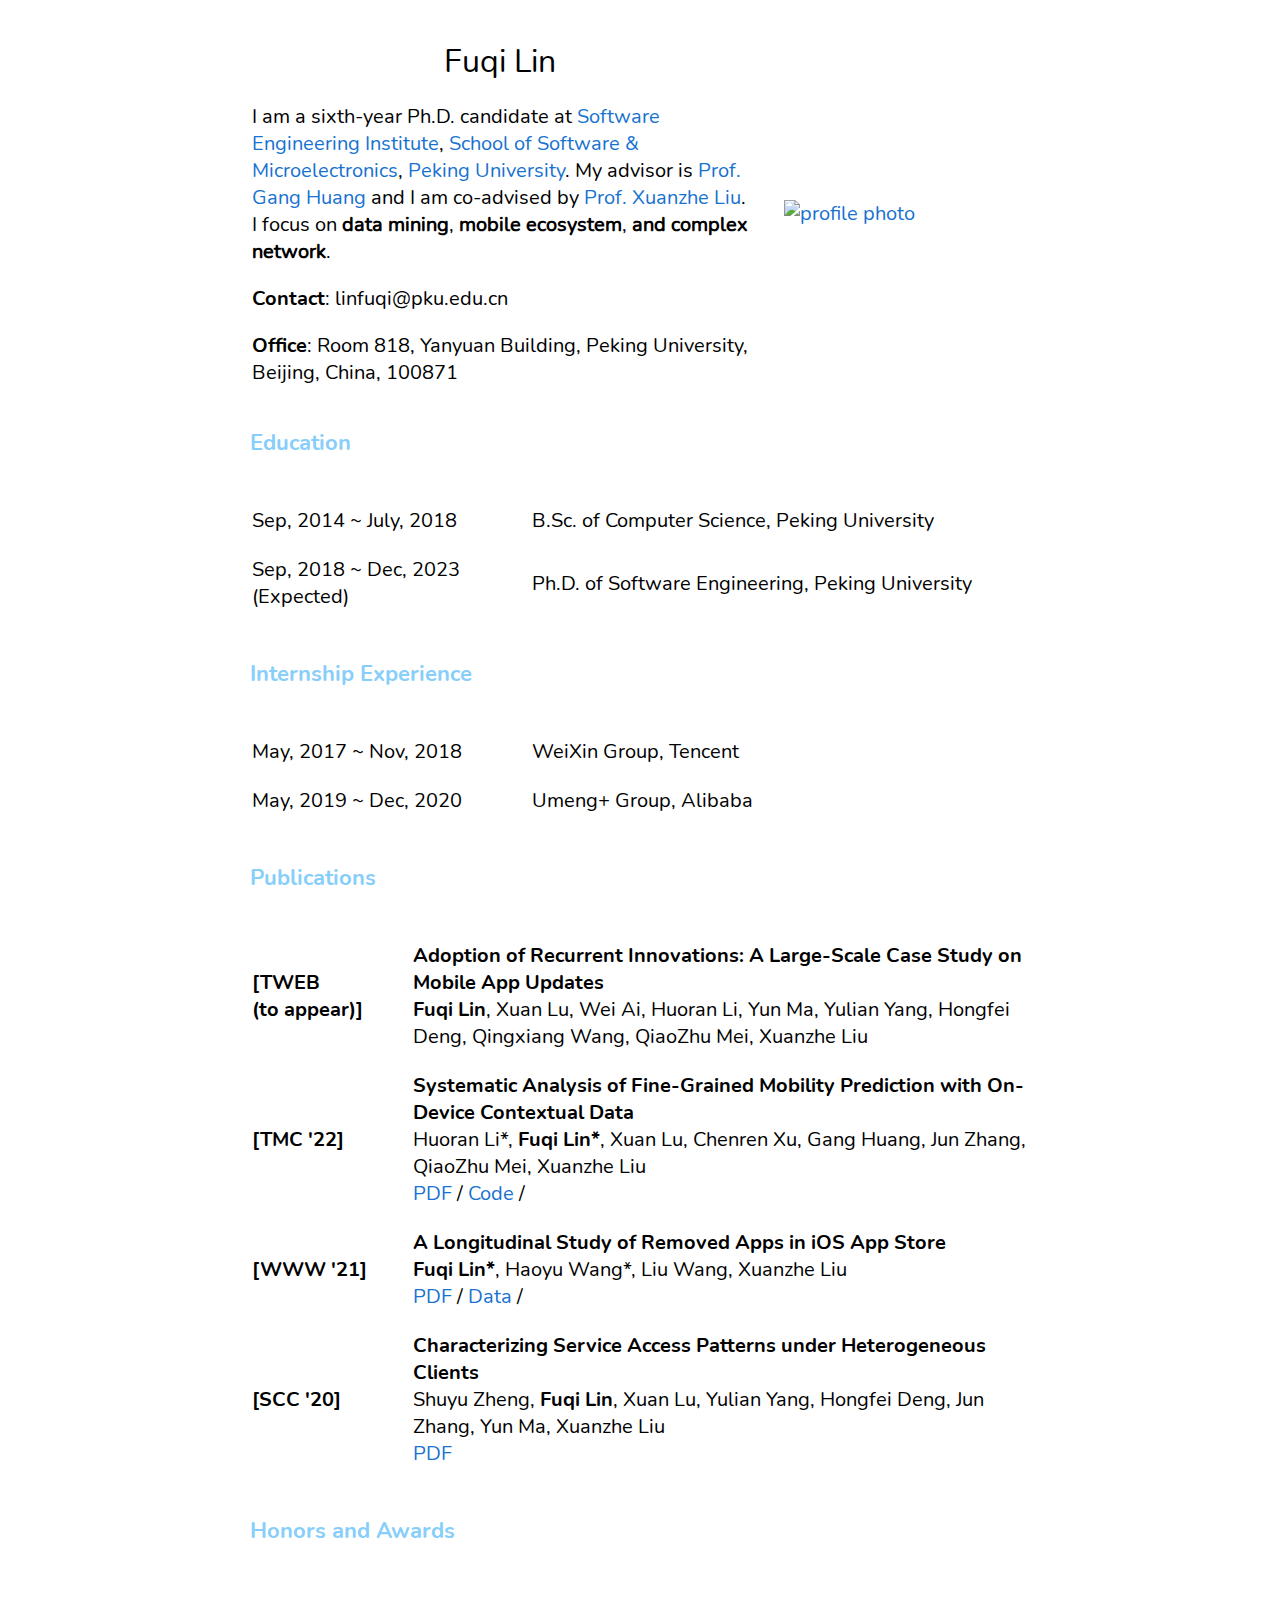
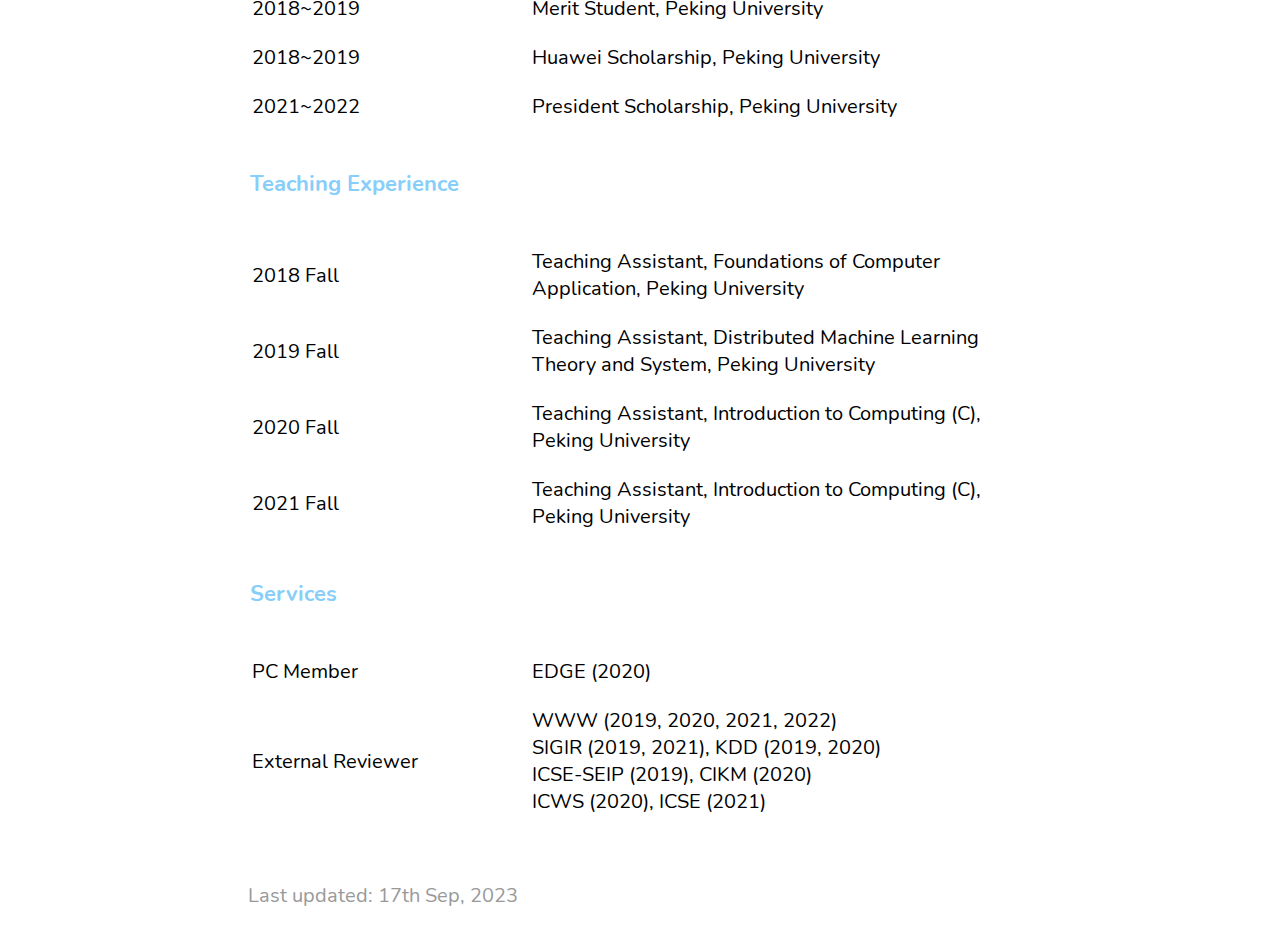
==== index.html @ 3bf839fb "change date of Ph.D." ====
<!DOCTYPE HTML>
<html lang="en">
<head>
  <!-- Google tag (gtag.js) -->
  <script async src="https://www.googletagmanager.com/gtag/js?id=G-YBZTP3KE9C"></script>
  <script>
    window.dataLayer = window.dataLayer || [];
    function gtag(){dataLayer.push(arguments);}
    gtag('js', new Date());

    gtag('config', 'G-YBZTP3KE9C');
  </script>
  <meta http-equiv="Content-Type" content="text/html; charset=UTF-8">

  <link rel="icon" type="image/png" href="images/pku_icon.png">
  <title>Fuqi Lin's Homepage</title>
  
  <meta name="author" content="Jon Barron">
  <meta name="viewport" content="width=device-width, initial-scale=1">
  
  <link rel="stylesheet" type="text/css" href="stylesheet.css">
</head>

<body>
  <table style="width:100%;max-width:800px;border:0px;border-spacing:0px;border-collapse:separate;margin-right:auto;margin-left:auto;"><tbody>
    <tr style="padding:0px">
      <td style="padding:0px">
        <table style="width:100%;border:0px;border-spacing:0px;border-collapse:separate;margin-right:auto;margin-left:auto;"><tbody>
          <tr style="padding:0px">
            <td style="padding:1.5%;width:65%;vertical-align:middle">
              <p style="text-align:center">
                <name>Fuqi Lin</name>
              </p>
              <p>I am a sixth-year Ph.D. candidate at <a href="http://www.sei.pku.edu.cn">Software Engineering Institute</a>, <a href="http://www.ss.pku.edu.cn/en/">School of Software & Microelectronics</a>, <a href="https://www.pku.edu.cn">Peking University</a>. My advisor is <a href="https://cs.pku.edu.cn/info/1215/1983.htm">Prof. Gang Huang</a> and I am co-advised by <a href="http://liuxuanzhe.com/">Prof. Xuanzhe Liu</a>. I focus on <b>data mining</b>, <b>mobile ecosystem</b>, <b>and complex network</b>.<br />
              </p>
              <p> <strong>Contact</strong>: linfuqi@pku.edu.cn</p>
              <p> <strong>Office</strong>: Room 818, Yanyuan Building, Peking University, Beijing, China, 100871

            </td>
            <td style="padding:3%;width:35%;max-width:40%">
              <a href="images/fuqi_arg.png"><img style="width:100%;max-width:100%" alt="profile photo" src="images/fuqi_arg_circle.png" class="hoverZoomLink"></a>
              <!-- <p style="text-align:center"> -->
                <!-- <a href="https://github.com/LuckyFQ"><img style="padding:5%;width:15%;max-width:15%" alt="profile photo" src="images/logo_github.png"></a> -->
              <!-- </p> -->
            </td>
          </tr>
        </tbody></table>

        <table width="100%" align="center" border="0" cellspacing="0" cellpadding="10"><tbody>
          <tr>
            <td>
              <heading>Education</heading>
            </td>
          </tr>
        </tbody></table>
        <br>
        <table width="100%" align="center" border="0" cellpadding="10"><tbody>
          <tr>
            <td style="width: 35%;vertical-align:middle">Sep, 2014 ~ July, 2018</td>
            <td width="65%" valign="center">B.Sc. of Computer Science, Peking University</td>
          </tr>
          <tr>
            <td style="width: 35%;vertical-align:middle">Sep, 2018 ~ Dec, 2023 (Expected)</td>
            <td width="65%" valign="center">Ph.D. of Software Engineering, Peking University</td>
          </tr>
        </tbody></table>

        <br>

        <table width="100%" align="center" border="0" cellspacing="0" cellpadding="10"><tbody>
          <tr>
            <td>
              <heading>Internship Experience</heading>
            </td>
          </tr>
        </tbody></table>
        <br>
        <table width="100%" align="center" border="0" cellpadding="10"><tbody>
          <tr>
            <td style="width: 35%;vertical-align:middle">May, 2017 ~ Nov, 2018</td>
            <td width="65%" valign="center">WeiXin Group, Tencent</td>
          </tr>
          <tr>
            <td style="width: 35%;vertical-align:middle">May, 2019 ~ Dec, 2020</td>
            <td width="65%" valign="center">Umeng+ Group, Alibaba</td>
          </tr>
        </tbody></table>

        <br>

        <table width="100%" align="center" border="0" cellspacing="0" cellpadding="10"><tbody>
          <tr>
            <td>
              <heading>Publications</heading>
            </td>
          </tr>
        </tbody></table>
        <br>
        <table width="100%" align="center" border="0" cellpadding="10"><tbody>
          <tr>
            <td valign="center">
                <papertitle>[TWEB <br>(to appear)]</papertitle>
            </td>
            <td valign="center">
                <papertitle>Adoption of Recurrent Innovations: A Large-Scale Case Study on Mobile App Updates</papertitle> <br>
                <span><strong>Fuqi Lin</strong>, Xuan Lu, Wei Ai, Huoran Li, Yun Ma, Yulian Yang, Hongfei Deng, Qingxiang Wang, QiaoZhu Mei, Xuanzhe Liu</span><br>
                <!-- <a href="pdfs/TMC 20.pdf">PDF</a> / -->
                <!-- <a href="https://github.com/lihuoran/MobilityPredictionPaper">Code</a> / -->
                <!-- <span class="tldr">TL;DR:  Contrastive learning can help detect drifting samples from previously unseen classes and distance-based explanation can find out why such drifting samples are different from existing classes. </span> -->
            </td>
          </tr>
          <tr>
            <td valign="center">
                <papertitle>[TMC '22]</papertitle>
            </td>
            <td valign="center">
                <papertitle>Systematic Analysis of Fine-Grained Mobility Prediction with On-Device Contextual Data</papertitle> <br>
                <span>Huoran Li*, <strong>Fuqi Lin*</strong>, Xuan Lu, Chenren Xu, Gang Huang, Jun Zhang, QiaoZhu Mei, Xuanzhe Liu</span><br>
                <a href="pdfs/TMC 20.pdf">PDF</a> /
                <a href="https://github.com/lihuoran/MobilityPredictionPaper">Code</a> /
                <!-- <span class="tldr">TL;DR:  Contrastive learning can help detect drifting samples from previously unseen classes and distance-based explanation can find out why such drifting samples are different from existing classes. </span> -->
            </td>
          </tr>
          <tr>
            <td style="width: 20%;vertical-align:center">
                <papertitle>[WWW '21]</papertitle>
            </td>
            <td valign="center">
                <papertitle>A Longitudinal Study of Removed Apps in iOS App Store</papertitle> <br>
                <span><strong>Fuqi Lin*</strong>, Haoyu Wang*, Liu Wang, Xuanzhe Liu</span><br>
                <a href="pdfs/A Longitudinal Study of Removed Apps in iOS App Store.pdf">PDF</a> /
                <a href="https://github.com/LuckyFQ/iOS-Removed-Apps-Dataset">Data</a> /
                <!-- <span class="tldr">TL;DR:  Contrastive learning can help detect drifting samples from previously unseen classes and distance-based explanation can find out why such drifting samples are different from existing classes. </span> -->
            </td>
          </tr>
          <tr>
            <td valign="center">
                <papertitle>[SCC '20]</papertitle>
            </td>
            <td valign="center">
                <papertitle>Characterizing Service Access Patterns under Heterogeneous Clients</papertitle> <br>
                <span>Shuyu Zheng, <strong>Fuqi Lin</strong>, Xuan Lu, Yulian Yang, Hongfei Deng, Jun Zhang, Yun Ma, Xuanzhe Liu</span><br>
                <a href="pdfs/SCC 20.pdf">PDF</a>
                <!-- <a href="https://github.com/whyisyoung/CADE">Data</a> / -->
                <!-- <span class="tldr">TL;DR:  Contrastive learning can help detect drifting samples from previously unseen classes and distance-based explanation can find out why such drifting samples are different from existing classes. </span> -->
            </td>
          </tr>
        </tbody></table>

        <br>

        <table width="100%" align="center" border="0" cellspacing="0" cellpadding="10"><tbody>
          <tr>
            <td>
              <heading>Honors and Awards</heading>
            </td>
          </tr>
        </tbody></table>
        <br>
        <table width="100%" align="center" border="0" cellpadding="10"><tbody>
          <tr>
            <td style="width: 35%;vertical-align:middle">2018~2019</td>
            <td width="65%" valign="center">Merit Student, Peking University</td>
          </tr>
          <tr>
            <td style="width: 35%;vertical-align:middle">2018~2019</td>
            <td width="65%" valign="center">Huawei Scholarship, Peking University</td>
          </tr>
          <tr>
            <td style="width: 35%;vertical-align:middle">2021~2022</td>
            <td width="65%" valign="center">President Scholarship, Peking University</td>
          </tr>
        </tbody></table>

        <br>

        <table width="100%" align="center" border="0" cellspacing="0" cellpadding="10"><tbody>
          <tr>
            <td>
              <heading>Teaching Experience</heading>
            </td>
          </tr>
        </tbody></table>
        <br>
        <table width="100%" align="center" border="0" cellpadding="10"><tbody>
          <tr>
            <td style="width: 35%;vertical-align:middle">2018 Fall</td>
            <td width="65%" valign="center">Teaching Assistant, Foundations of Computer Application, Peking University</td>
          </tr>
          <tr>
            <td style="width: 35%;vertical-align:middle">2019 Fall</td>
            <td width="65%" valign="center">Teaching Assistant, Distributed Machine Learning Theory and System, Peking University</td>
          </tr>
          <tr>
            <td style="width: 35%;vertical-align:middle">2020 Fall</td>
            <td width="65%" valign="center">Teaching Assistant, Introduction to Computing (C), Peking University</td>
          </tr>
          <tr>
            <td style="width: 35%;vertical-align:middle">2021 Fall</td>
            <td width="65%" valign="center">Teaching Assistant, Introduction to Computing (C), Peking University</td>
          </tr>
        </tbody></table>

        <br>

        <table width="100%" align="center" border="0" cellspacing="0" cellpadding="10"><tbody>
          <tr>
            <td>
              <heading>Services</heading>
            </td>
          </tr>
        </tbody></table>
        <br>
        <table width="100%" align="center" border="0" cellpadding="10"><tbody>
          <tr>
            <td style="width: 35%;vertical-align:middle">PC Member</td>
            <td width="65%" valign="center">EDGE (2020)</td>
          </tr>
          <tr>
            <td style="width: 35%;vertical-align:middle">External Reviewer</td>
            <td width="65%" valign="center"> WWW (2019, 2020, 2021, 2022) <br> SIGIR (2019, 2021), KDD (2019, 2020) <br> ICSE-SEIP (2019), CIKM (2020) <br> ICWS (2020), ICSE (2021) </td>
          </tr>
        </tbody></table>

        <br>

        <table width="100%" align="center" border="0" cellpadding="6">
          <tr>
            <td width="100%" valign="center">
              <p class="footer">
                Last updated: 17th Sep, 2023
               </p>
            </td>
          </tr>
        </table>
        
      </td>
    </tr>
  </table>
</body>
</html>
---- stylesheet.css ----
/* latin-ext */
@font-face {
  font-family: 'Nunito-Italic';
  font-style: italic;
  src: url("./fonts/Nunito-Italic.ttf") format('truetype'),
        url("./fonts/Nunito-Italic.woff2") format('woff2');
}
/* latin */
@font-face {
  font-family: 'Nunito-Italic';
  font-style: italic;
  src: url("./fonts/Nunito-Italic.ttf") format('truetype'),
        url("./fonts/Nunito-Italic.woff2") format('woff2');
}
/* latin-ext */
@font-face {
  font-family: 'Nunito-BoldItalic';
  font-style: italic;
  src: url("./fonts/Nunito-BoldItalic.ttf") format('truetype'),
        url("./fonts/Nunito-BoldItalic.woff2") format('woff2');
}
/* latin */
@font-face {
  font-family: 'Nunito-BoldItalic';
  font-style: italic;
  src: url("./fonts/Nunito-BoldItalic.ttf") format('truetype'),
        url("./fonts/Nunito-BoldItalic.woff2") format('woff2');
}
/* latin-ext */
@font-face {
  font-family: 'Nunito-SemiBoldItalic';
  font-style: italic;
  src: url("./fonts/Nunito-SemiBoldItalic.ttf") format('truetype'),
        url("./fonts/Nunito-SemiBoldItalic.woff2") format('woff2');
}
/* latin */
@font-face {
  font-family: 'Nunito-SemiBoldItalic';
  font-style: italic;
  src: url("./fonts/Nunito-SemiBoldItalic.ttf") format('truetype'),
        url("./fonts/Nunito-SemiBoldItalic.woff2") format('woff2');
}
/* latin-ext */
@font-face {
  font-family: 'Nunito-Regular';
  font-style: normal;
  src: url("./fonts/Nunito-Regular.ttf") format('truetype'),
        url("./fonts/Nunito-Regular.woff2") format('woff2');
}
/* latin */
@font-face {
  font-family: 'Nunito-Regular';
  font-style: normal;
  src: url("./fonts/Nunito-Regular.ttf") format('truetype'),
        url("./fonts/Nunito-Regular.woff2") format('woff2');
}
/* latin-ext */
@font-face {
  font-family: 'Nunito-Bold';
  font-style: normal;
  src: url("./fonts/Nunito-Bold.ttf") format('truetype'),
        url("./fonts/Nunito-Bold.woff2") format('woff2');
}
/* latin */
@font-face {
  font-family: 'Nunito-Bold';
  font-style: normal;
  src: url("./fonts/Nunito-Bold.ttf") format('truetype'),
        url("./fonts/Nunito-Bold.woff2") format('woff2');
}
/* latin-ext */
@font-face {
  font-family: 'Nunito-SemiBold';
  font-style: normal;
  src: url("./fonts/Nunito-SemiBold.ttf") format('truetype'),
        url("./fonts/Nunito-SemiBold.woff2") format('woff2');
}
/* latin */
@font-face {
  font-family: 'Nunito-SemiBold';
  font-style: normal;
  src: url("./fonts/Nunito-SemiBold.ttf") format('truetype'),
        url("./fonts/Nunito-SemiBold.woff2") format('woff2');
}

heading {
  color: #87CEFA;
  text-decoration: none;
}

a {
  color: #1772d0;
  text-decoration: none;
}

a:focus,
a:hover {
  color: #ff8444;
  text-decoration: none;
}

af {
  color: #d9b8f1;
  text-decoration: none;
}

body,
td,
th,
tr,
p,
a {
  font-family: 'Nunito-Regular', sans-serif;
  font-size: 20px
}

title {
  font-family: 'Nunito-Bold', sans-serif;
  font-size: 20px
}

af {
  font-family: 'Nunito-Regular', sans-serif;
  font-size: 25px
}

strong {
  font-family: 'Nunito-Bold', sans-serif;
  font-size: 20px;
  font-weight: 700
}

heading {
  font-family: 'Nunito-Bold', sans-serif;
  font-size: 22px;
}

papertitle {
  font-family: 'Nunito-Bold', sans-serif;
  font-size: 20px;
  /*font-weight: 700*/
}

name {
  font-family: 'Nunito-Regular', sans-serif;
  font-size: 32px;
}

.footer {
      font-family: 'Nunito-Regular', sans-serif;
      font-size: 20px;
      opacity: 0.75;
      color: #777;
}

.one {
  width: 160px;
  height: 160px;
  position: relative;
}

.two {
  width: 160px;
  height: 160px;
  position: absolute;
  transition: opacity .2s ease-in-out;
  -moz-transition: opacity .2s ease-in-out;
  -webkit-transition: opacity .2s ease-in-out;
}

.fade {
  transition: opacity .2s ease-in-out;
  -moz-transition: opacity .2s ease-in-out;
  -webkit-transition: opacity .2s ease-in-out;
}

span.highlight {
  background-color: #ffffd0;
}
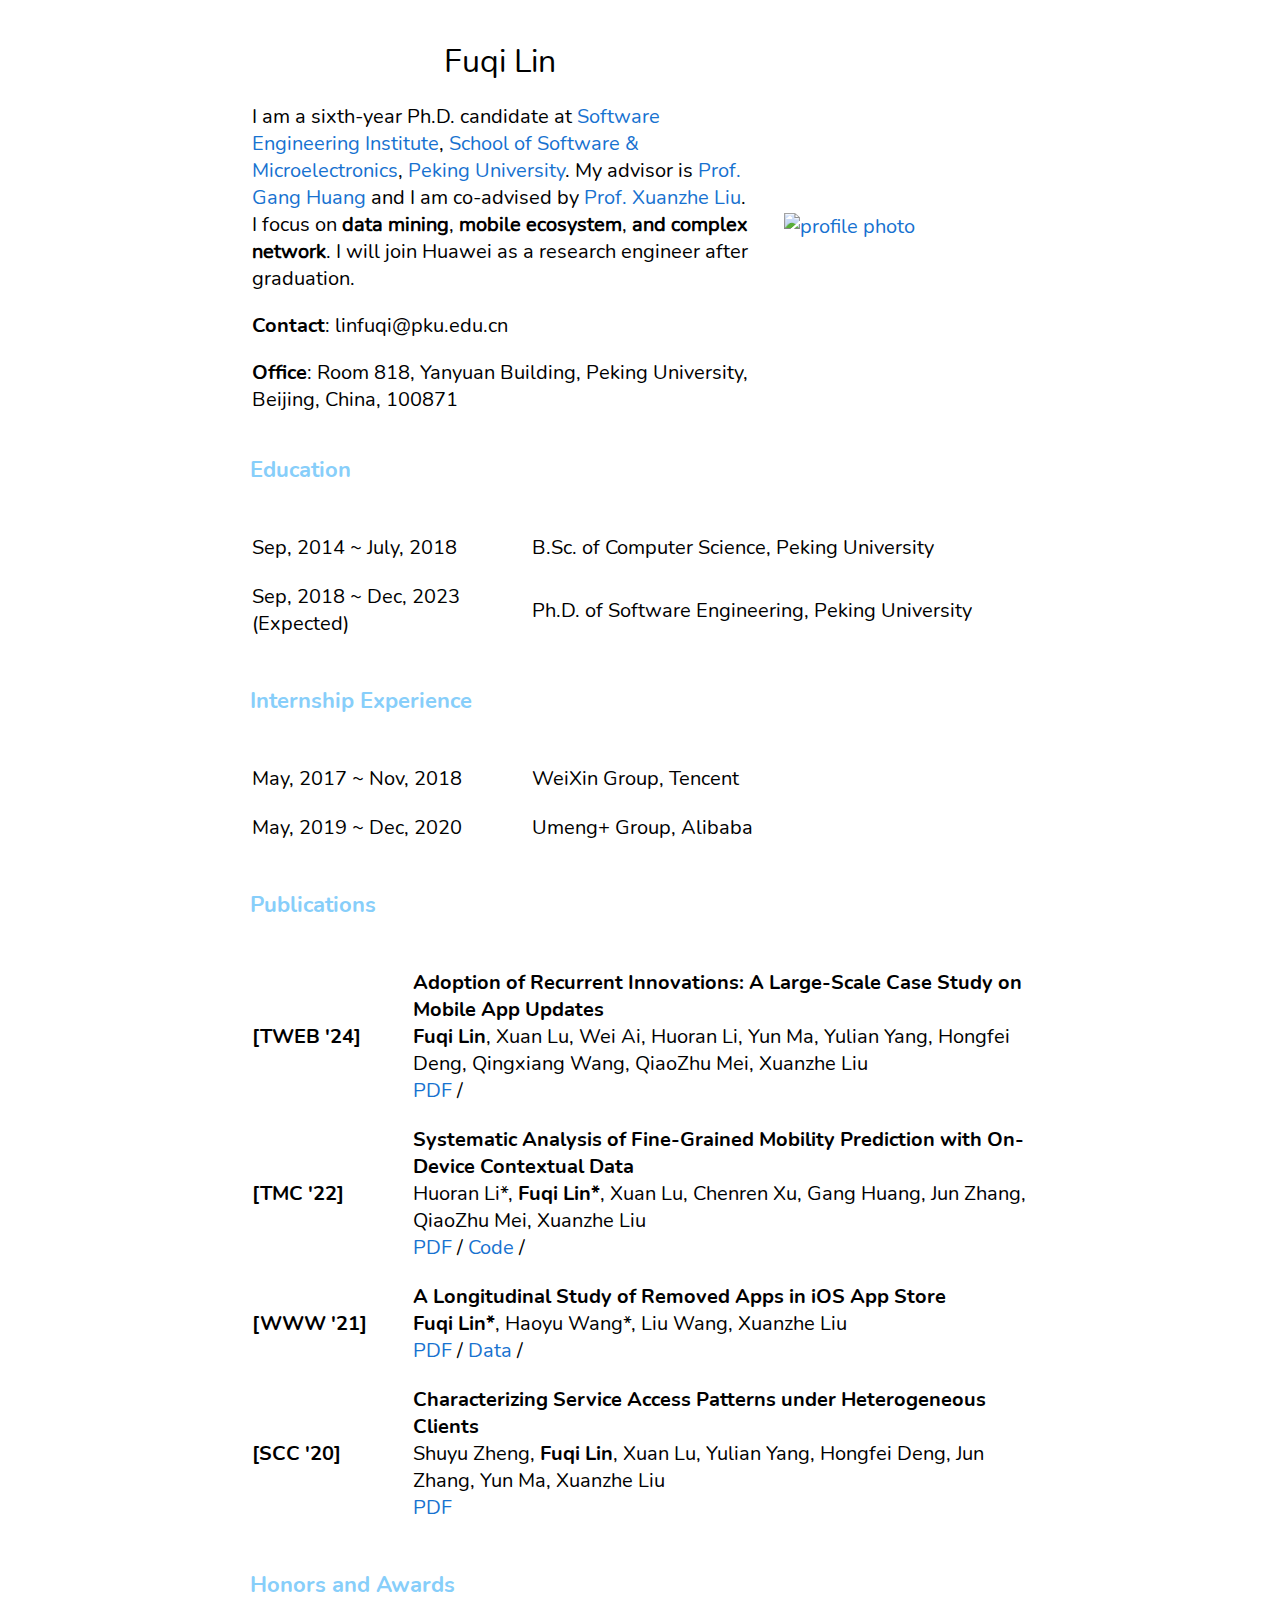
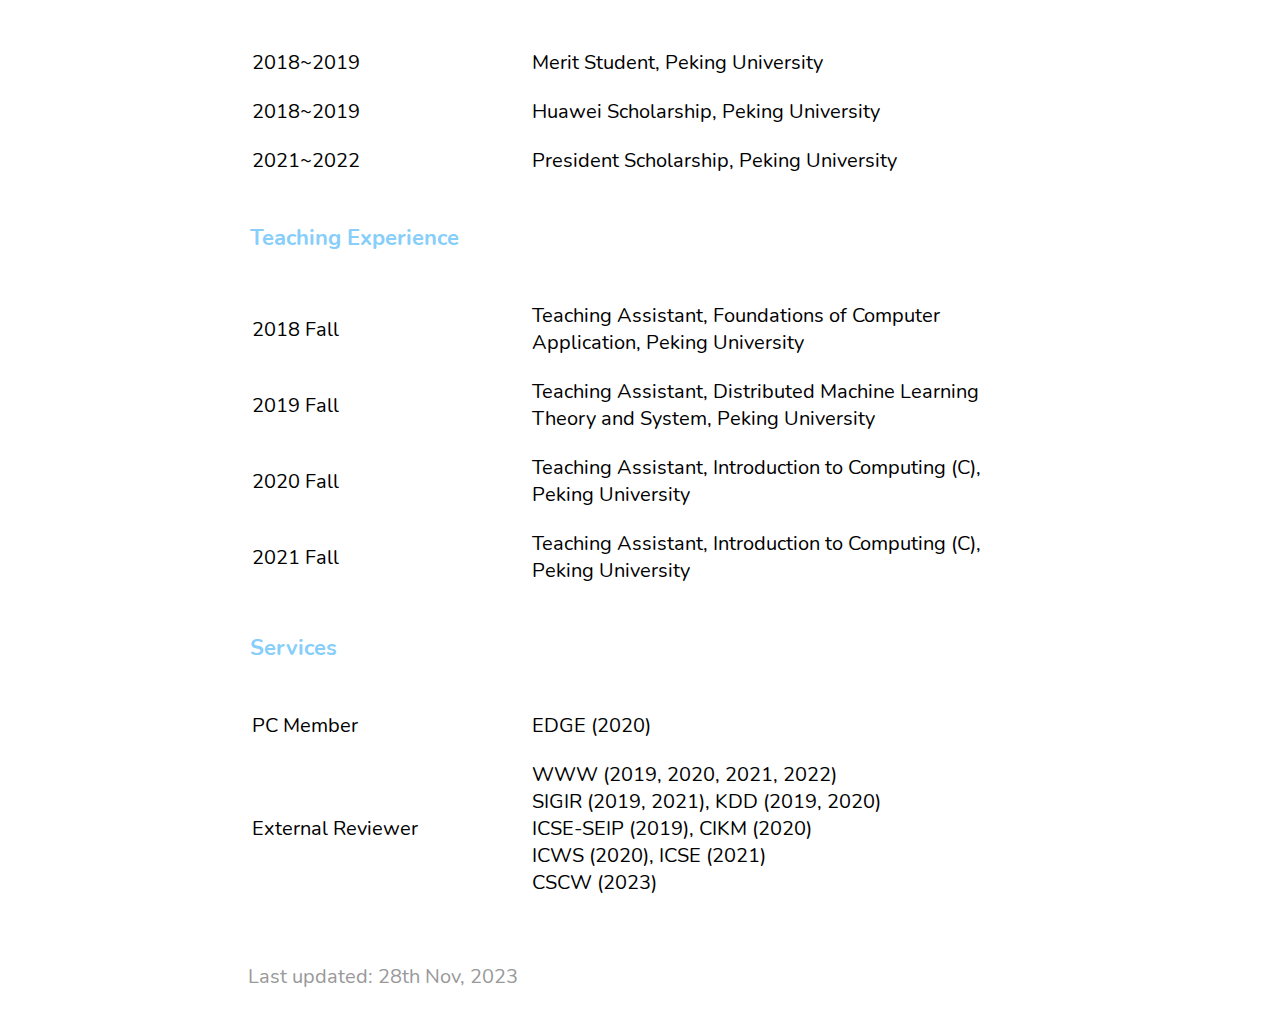
==== commit df67835b: "Add TWEB paper link and make some minor changes" ====
--- a/index.html
+++ b/index.html
@@ -31,7 +31,7 @@
               <p style="text-align:center">
                 <name>Fuqi Lin</name>
               </p>
-              <p>I am a sixth-year Ph.D. candidate at <a href="http://www.sei.pku.edu.cn">Software Engineering Institute</a>, <a href="http://www.ss.pku.edu.cn/en/">School of Software & Microelectronics</a>, <a href="https://www.pku.edu.cn">Peking University</a>. My advisor is <a href="https://cs.pku.edu.cn/info/1215/1983.htm">Prof. Gang Huang</a> and I am co-advised by <a href="http://liuxuanzhe.com/">Prof. Xuanzhe Liu</a>. I focus on <b>data mining</b>, <b>mobile ecosystem</b>, <b>and complex network</b>.<br />
+              <p>I am a sixth-year Ph.D. candidate at <a href="http://www.sei.pku.edu.cn">Software Engineering Institute</a>, <a href="http://www.ss.pku.edu.cn/en/">School of Software & Microelectronics</a>, <a href="https://www.pku.edu.cn">Peking University</a>. My advisor is <a href="https://cs.pku.edu.cn/info/1215/1983.htm">Prof. Gang Huang</a> and I am co-advised by <a href="http://liuxuanzhe.com/">Prof. Xuanzhe Liu</a>. I focus on <b>data mining</b>, <b>mobile ecosystem</b>, <b>and complex network</b>. I will join Huawei as a research engineer after graduation.<br />
               </p>
               <p> <strong>Contact</strong>: linfuqi@pku.edu.cn</p>
               <p> <strong>Office</strong>: Room 818, Yanyuan Building, Peking University, Beijing, China, 100871
@@ -99,14 +99,12 @@
         <table width="100%" align="center" border="0" cellpadding="10"><tbody>
           <tr>
             <td valign="center">
-                <papertitle>[TWEB <br>(to appear)]</papertitle>
+                <papertitle>[TWEB '24]</papertitle>
             </td>
             <td valign="center">
                 <papertitle>Adoption of Recurrent Innovations: A Large-Scale Case Study on Mobile App Updates</papertitle> <br>
                 <span><strong>Fuqi Lin</strong>, Xuan Lu, Wei Ai, Huoran Li, Yun Ma, Yulian Yang, Hongfei Deng, Qingxiang Wang, QiaoZhu Mei, Xuanzhe Liu</span><br>
-                <!-- <a href="pdfs/TMC 20.pdf">PDF</a> / -->
-                <!-- <a href="https://github.com/lihuoran/MobilityPredictionPaper">Code</a> / -->
-                <!-- <span class="tldr">TL;DR:  Contrastive learning can help detect drifting samples from previously unseen classes and distance-based explanation can find out why such drifting samples are different from existing classes. </span> -->
+                <a href="https://dl.acm.org/doi/10.1145/3626189">PDF</a> /
             </td>
           </tr>
           <tr>
@@ -218,7 +216,7 @@
           </tr>
           <tr>
             <td style="width: 35%;vertical-align:middle">External Reviewer</td>
-            <td width="65%" valign="center"> WWW (2019, 2020, 2021, 2022) <br> SIGIR (2019, 2021), KDD (2019, 2020) <br> ICSE-SEIP (2019), CIKM (2020) <br> ICWS (2020), ICSE (2021) </td>
+            <td width="65%" valign="center"> WWW (2019, 2020, 2021, 2022) <br> SIGIR (2019, 2021), KDD (2019, 2020) <br> ICSE-SEIP (2019), CIKM (2020) <br> ICWS (2020), ICSE (2021) <br> CSCW (2023) </td>
           </tr>
         </tbody></table>
 
@@ -228,7 +226,7 @@
           <tr>
             <td width="100%" valign="center">
               <p class="footer">
-                Last updated: 17th Sep, 2023
+                Last updated: 28th Nov, 2023
                </p>
             </td>
           </tr>
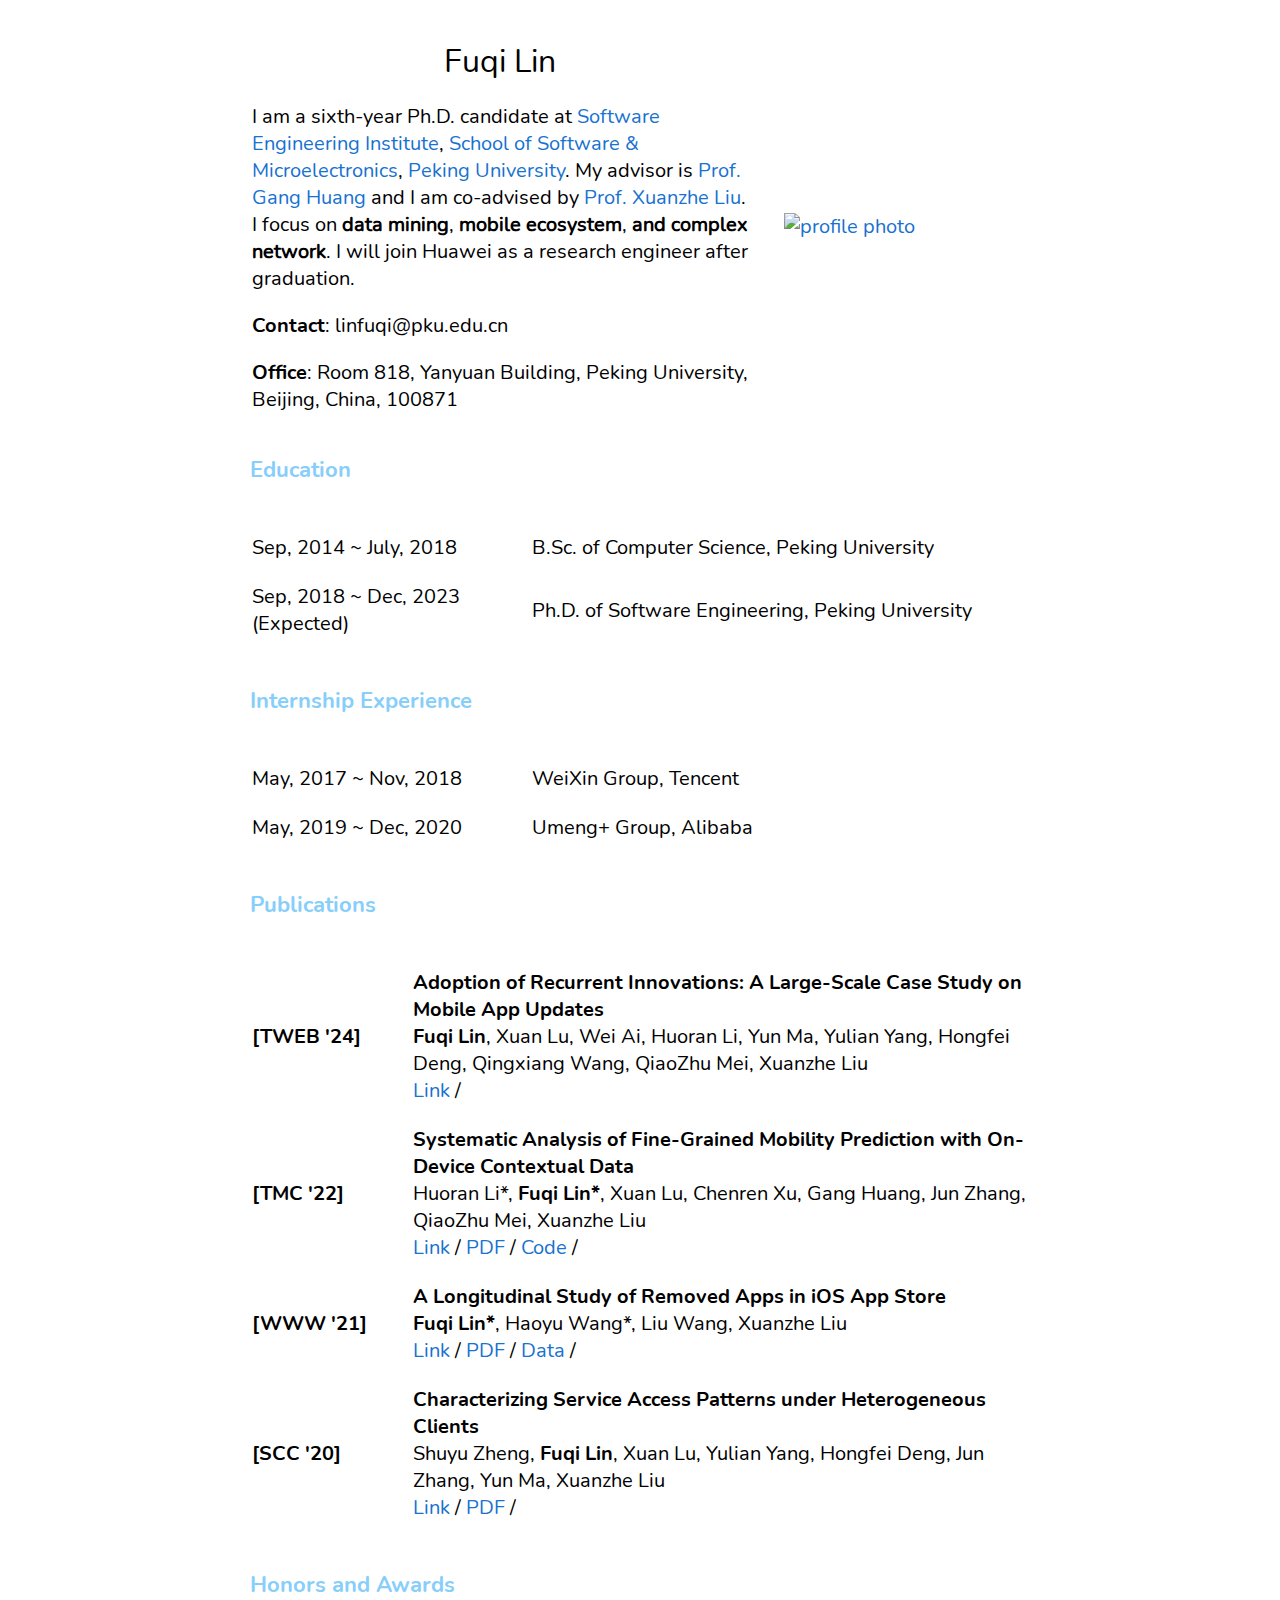
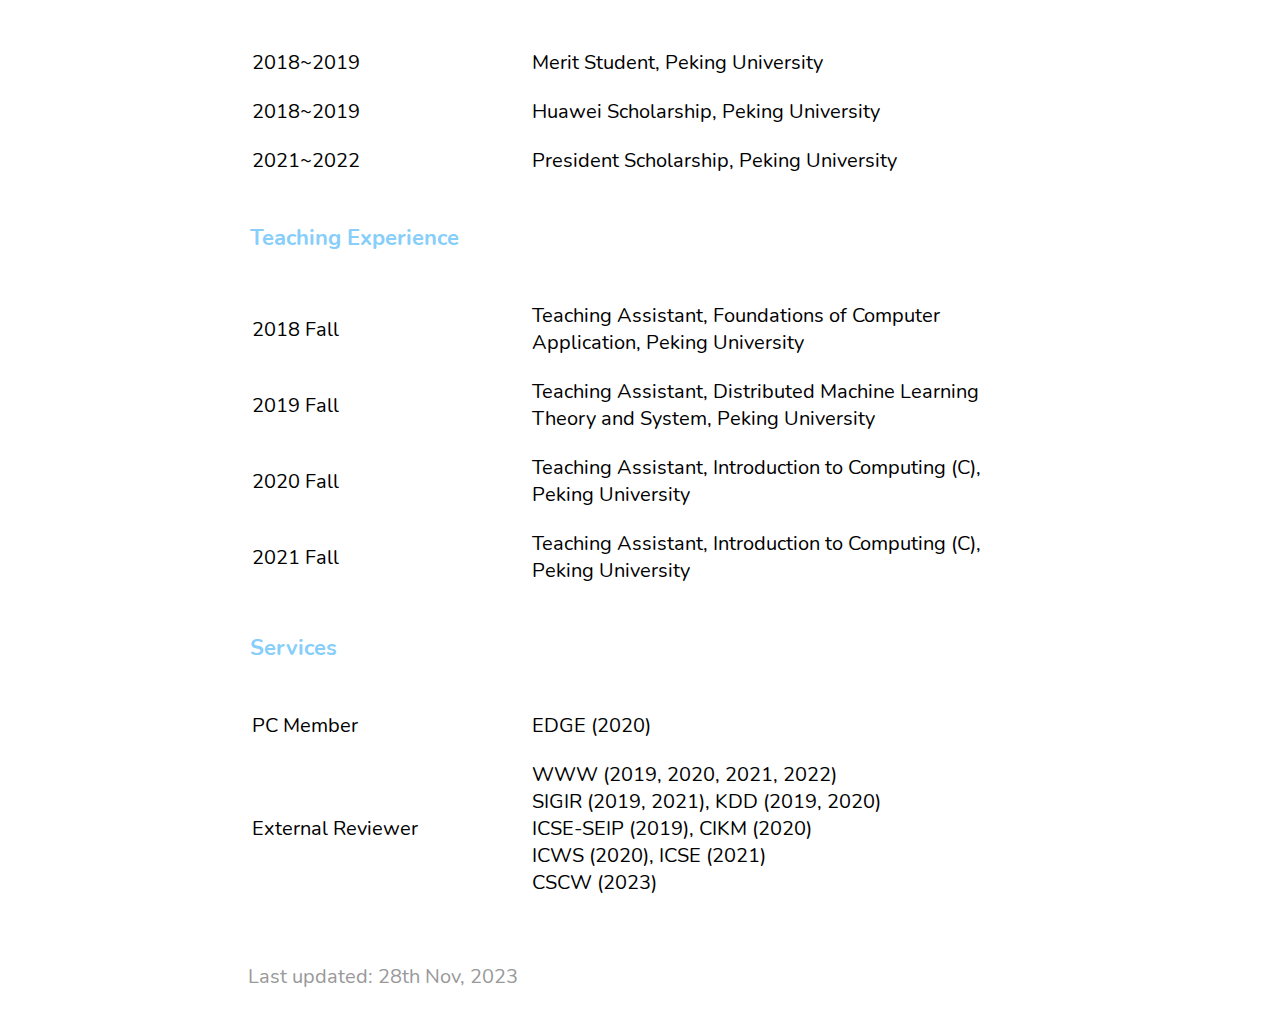
==== commit ed9b350c: "Add official links to each paper" ====
--- a/index.html
+++ b/index.html
@@ -104,7 +104,7 @@
             <td valign="center">
                 <papertitle>Adoption of Recurrent Innovations: A Large-Scale Case Study on Mobile App Updates</papertitle> <br>
                 <span><strong>Fuqi Lin</strong>, Xuan Lu, Wei Ai, Huoran Li, Yun Ma, Yulian Yang, Hongfei Deng, Qingxiang Wang, QiaoZhu Mei, Xuanzhe Liu</span><br>
-                <a href="https://dl.acm.org/doi/10.1145/3626189">PDF</a> /
+                <a href="https://dl.acm.org/doi/10.1145/3626189">Link</a> /
             </td>
           </tr>
           <tr>
@@ -114,6 +114,7 @@
             <td valign="center">
                 <papertitle>Systematic Analysis of Fine-Grained Mobility Prediction with On-Device Contextual Data</papertitle> <br>
                 <span>Huoran Li*, <strong>Fuqi Lin*</strong>, Xuan Lu, Chenren Xu, Gang Huang, Jun Zhang, QiaoZhu Mei, Xuanzhe Liu</span><br>
+                <a href="https://ieeexplore.ieee.org/document/9165195">Link</a> /
                 <a href="pdfs/TMC 20.pdf">PDF</a> /
                 <a href="https://github.com/lihuoran/MobilityPredictionPaper">Code</a> /
                 <!-- <span class="tldr">TL;DR:  Contrastive learning can help detect drifting samples from previously unseen classes and distance-based explanation can find out why such drifting samples are different from existing classes. </span> -->
@@ -126,6 +127,7 @@
             <td valign="center">
                 <papertitle>A Longitudinal Study of Removed Apps in iOS App Store</papertitle> <br>
                 <span><strong>Fuqi Lin*</strong>, Haoyu Wang*, Liu Wang, Xuanzhe Liu</span><br>
+                <a href="https://dl.acm.org/doi/10.1145/3442381.3449990">Link</a> /
                 <a href="pdfs/A Longitudinal Study of Removed Apps in iOS App Store.pdf">PDF</a> /
                 <a href="https://github.com/LuckyFQ/iOS-Removed-Apps-Dataset">Data</a> /
                 <!-- <span class="tldr">TL;DR:  Contrastive learning can help detect drifting samples from previously unseen classes and distance-based explanation can find out why such drifting samples are different from existing classes. </span> -->
@@ -138,7 +140,8 @@
             <td valign="center">
                 <papertitle>Characterizing Service Access Patterns under Heterogeneous Clients</papertitle> <br>
                 <span>Shuyu Zheng, <strong>Fuqi Lin</strong>, Xuan Lu, Yulian Yang, Hongfei Deng, Jun Zhang, Yun Ma, Xuanzhe Liu</span><br>
-                <a href="pdfs/SCC 20.pdf">PDF</a>
+                <a href="https://ieeexplore.ieee.org/document/9284457">Link</a> /
+                <a href="pdfs/SCC 20.pdf">PDF</a> /
                 <!-- <a href="https://github.com/whyisyoung/CADE">Data</a> / -->
                 <!-- <span class="tldr">TL;DR:  Contrastive learning can help detect drifting samples from previously unseen classes and distance-based explanation can find out why such drifting samples are different from existing classes. </span> -->
             </td>
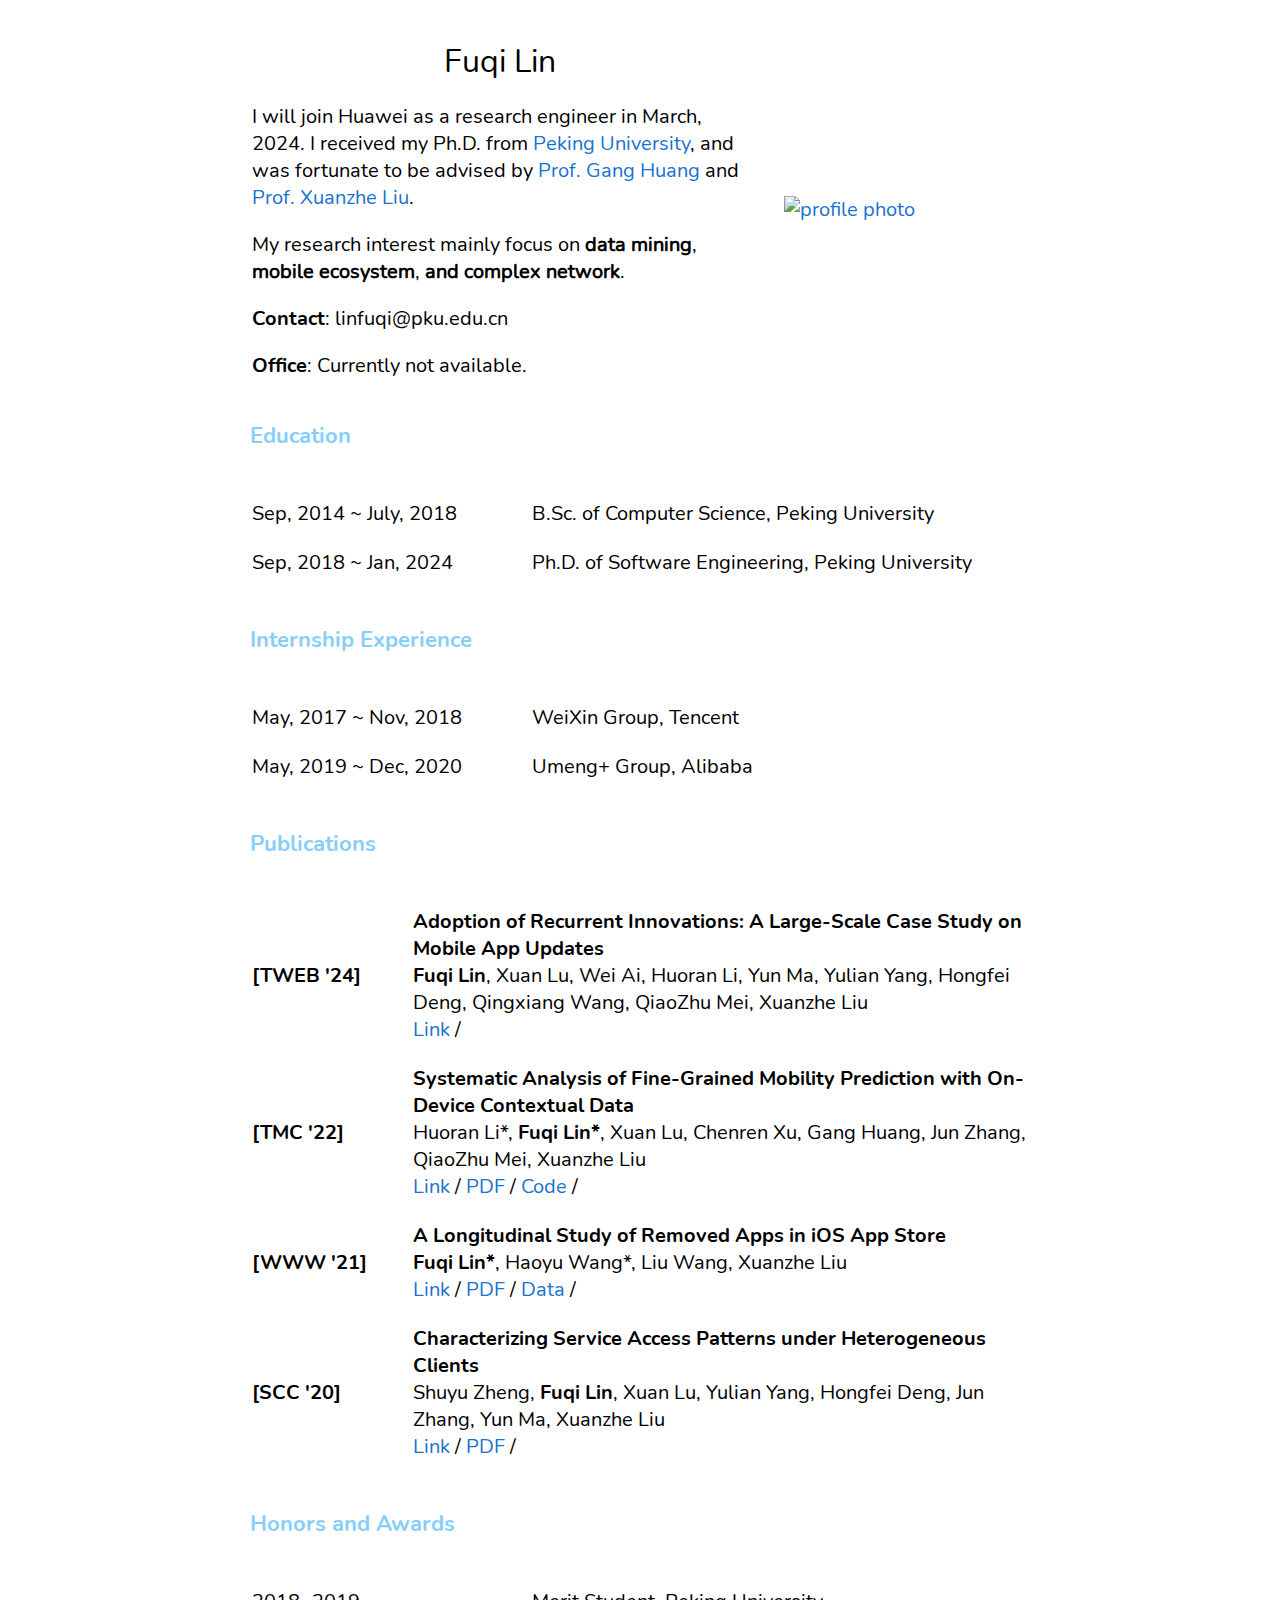
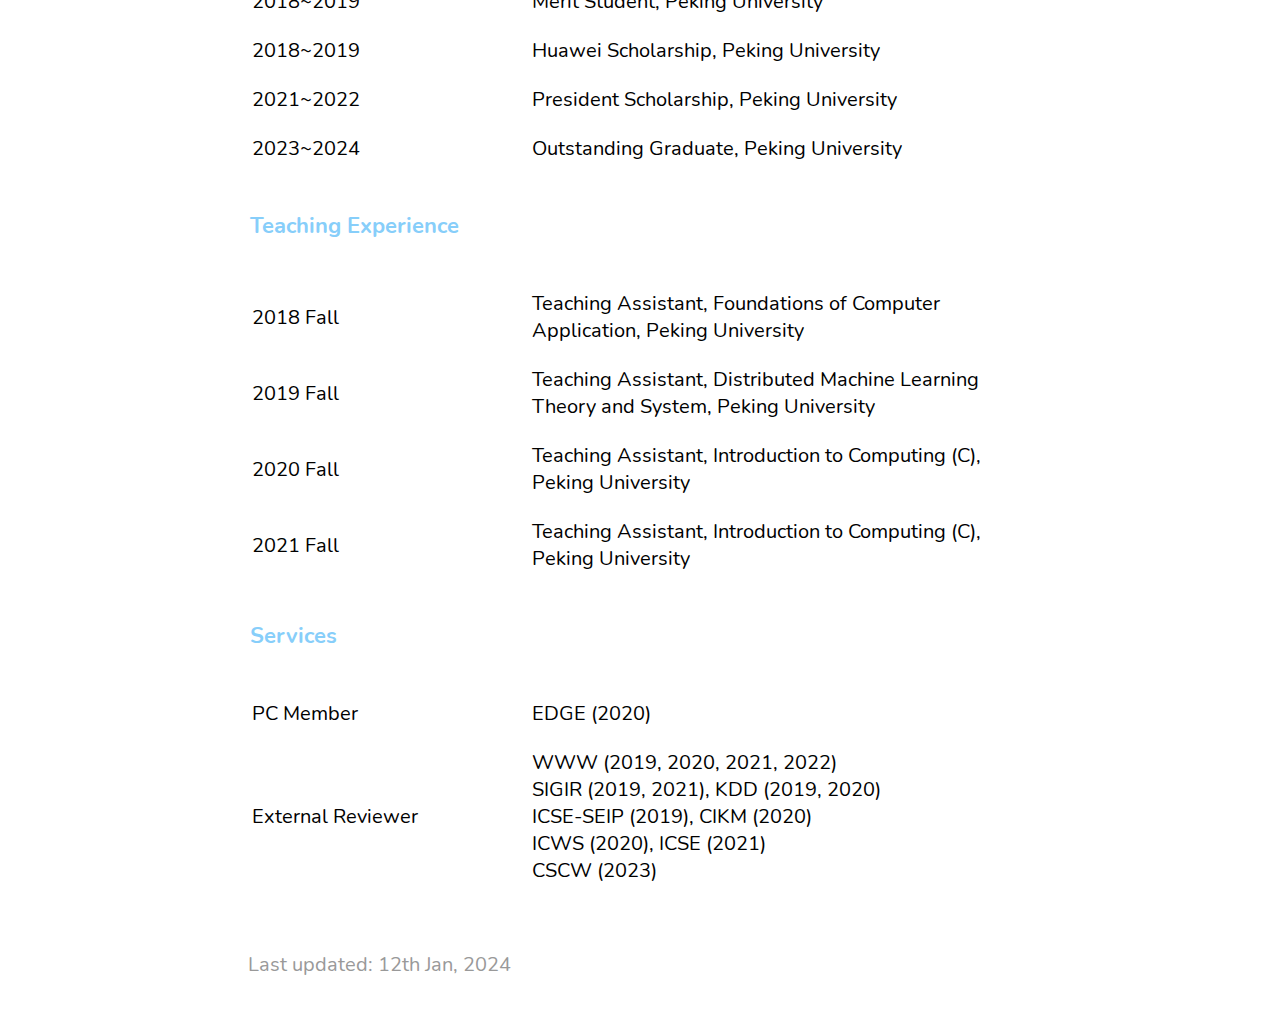
==== commit b5ae7b25: "Add details on graduation" ====
--- a/index.html
+++ b/index.html
@@ -31,10 +31,12 @@
               <p style="text-align:center">
                 <name>Fuqi Lin</name>
               </p>
-              <p>I am a sixth-year Ph.D. candidate at <a href="http://www.sei.pku.edu.cn">Software Engineering Institute</a>, <a href="http://www.ss.pku.edu.cn/en/">School of Software & Microelectronics</a>, <a href="https://www.pku.edu.cn">Peking University</a>. My advisor is <a href="https://cs.pku.edu.cn/info/1215/1983.htm">Prof. Gang Huang</a> and I am co-advised by <a href="http://liuxuanzhe.com/">Prof. Xuanzhe Liu</a>. I focus on <b>data mining</b>, <b>mobile ecosystem</b>, <b>and complex network</b>. I will join Huawei as a research engineer after graduation.<br />
+              <p>I will join Huawei as a research engineer in March, 2024. I received my Ph.D. from <a href="https://www.pku.edu.cn">Peking University</a>, and was fortunate to be advised by <a href="https://cs.pku.edu.cn/info/1215/1983.htm">Prof. Gang Huang</a> and <a href="http://liuxuanzhe.com/">Prof. Xuanzhe Liu</a>. 
+              </p>
+              <p>My research interest mainly focus on <b>data mining</b>, <b>mobile ecosystem</b>, <b>and complex network</b>.
               </p>
               <p> <strong>Contact</strong>: linfuqi@pku.edu.cn</p>
-              <p> <strong>Office</strong>: Room 818, Yanyuan Building, Peking University, Beijing, China, 100871
+              <p> <strong>Office</strong>: Currently not available.
 
             </td>
             <td style="padding:3%;width:35%;max-width:40%">
@@ -60,7 +62,7 @@
             <td width="65%" valign="center">B.Sc. of Computer Science, Peking University</td>
           </tr>
           <tr>
-            <td style="width: 35%;vertical-align:middle">Sep, 2018 ~ Dec, 2023 (Expected)</td>
+            <td style="width: 35%;vertical-align:middle">Sep, 2018 ~ Jan, 2024</td>
             <td width="65%" valign="center">Ph.D. of Software Engineering, Peking University</td>
           </tr>
         </tbody></table>
@@ -171,6 +173,10 @@
             <td style="width: 35%;vertical-align:middle">2021~2022</td>
             <td width="65%" valign="center">President Scholarship, Peking University</td>
           </tr>
+          <tr>
+            <td style="width: 35%;vertical-align:middle">2023~2024</td>
+            <td width="65%" valign="center">Outstanding Graduate, Peking University</td>
+          </tr>
         </tbody></table>
 
         <br>
@@ -229,7 +235,7 @@
           <tr>
             <td width="100%" valign="center">
               <p class="footer">
-                Last updated: 28th Nov, 2023
+                Last updated: 12th Jan, 2024
                </p>
             </td>
           </tr>
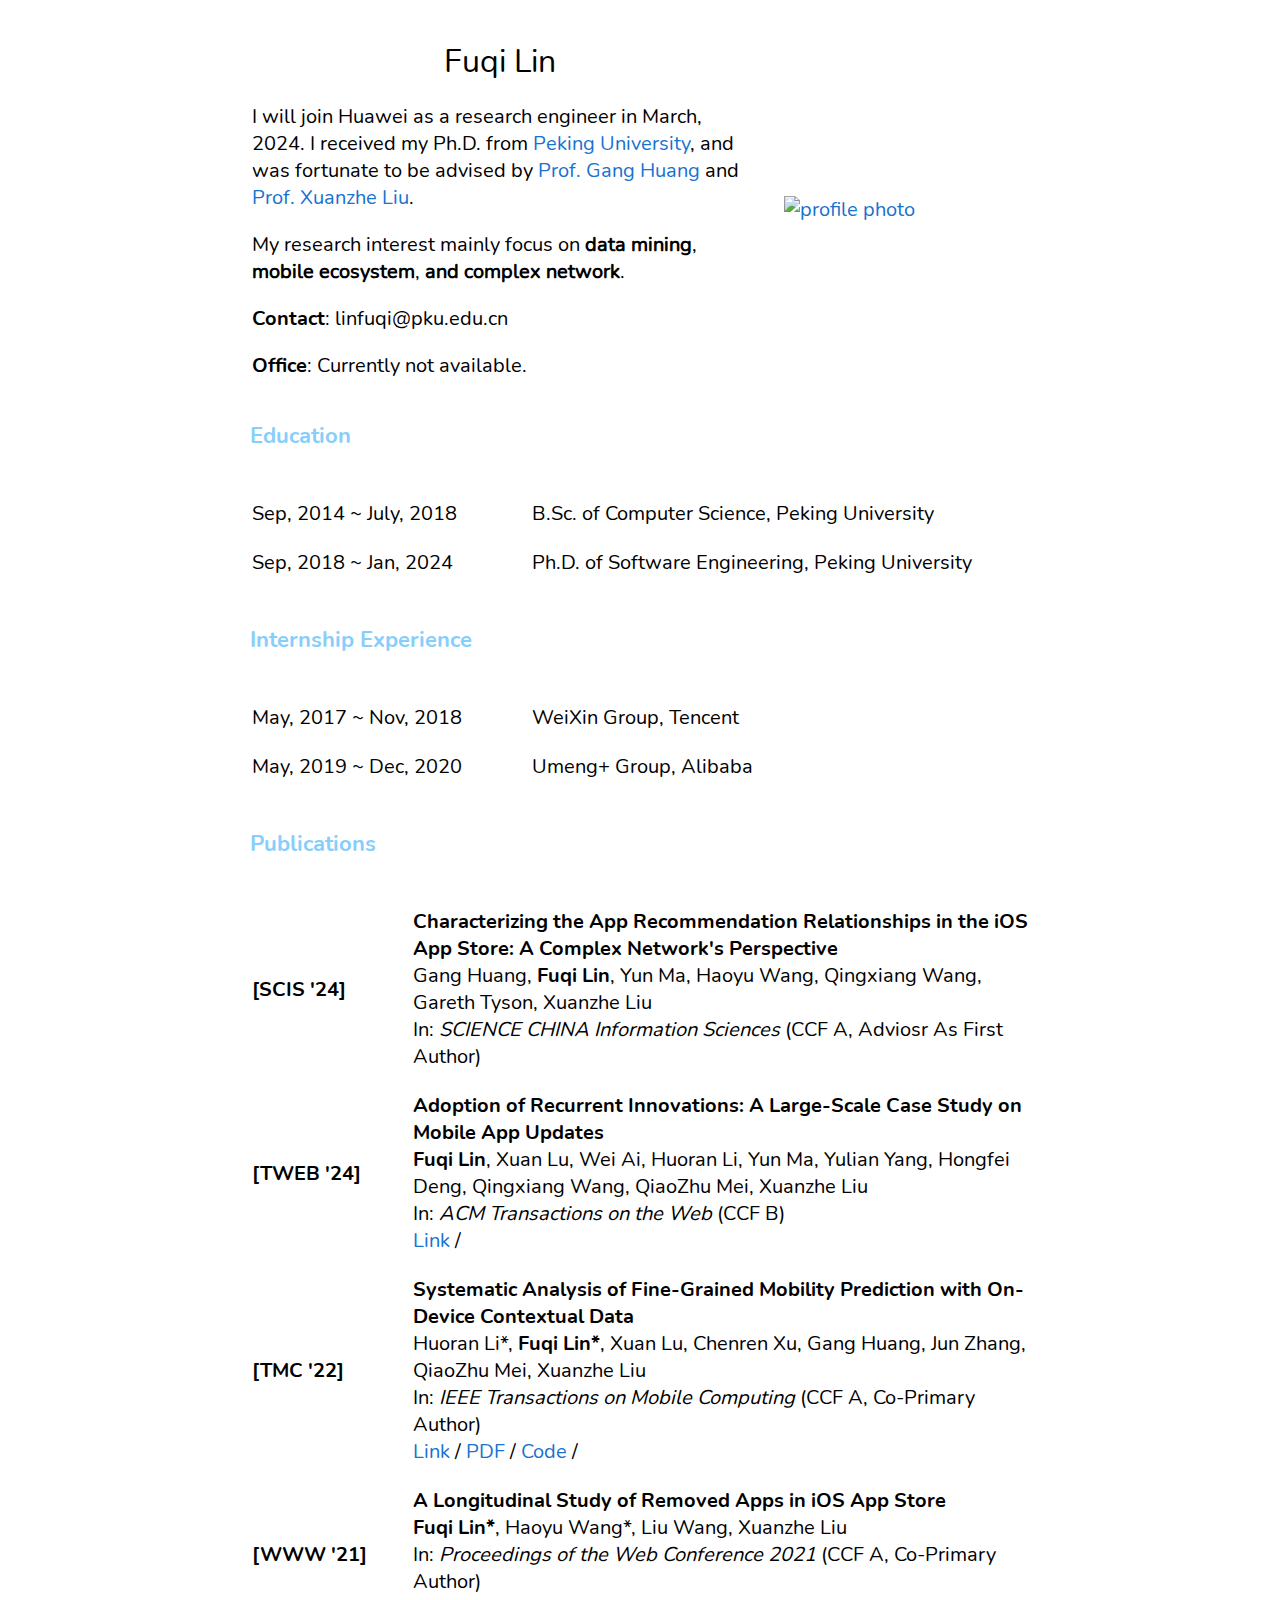
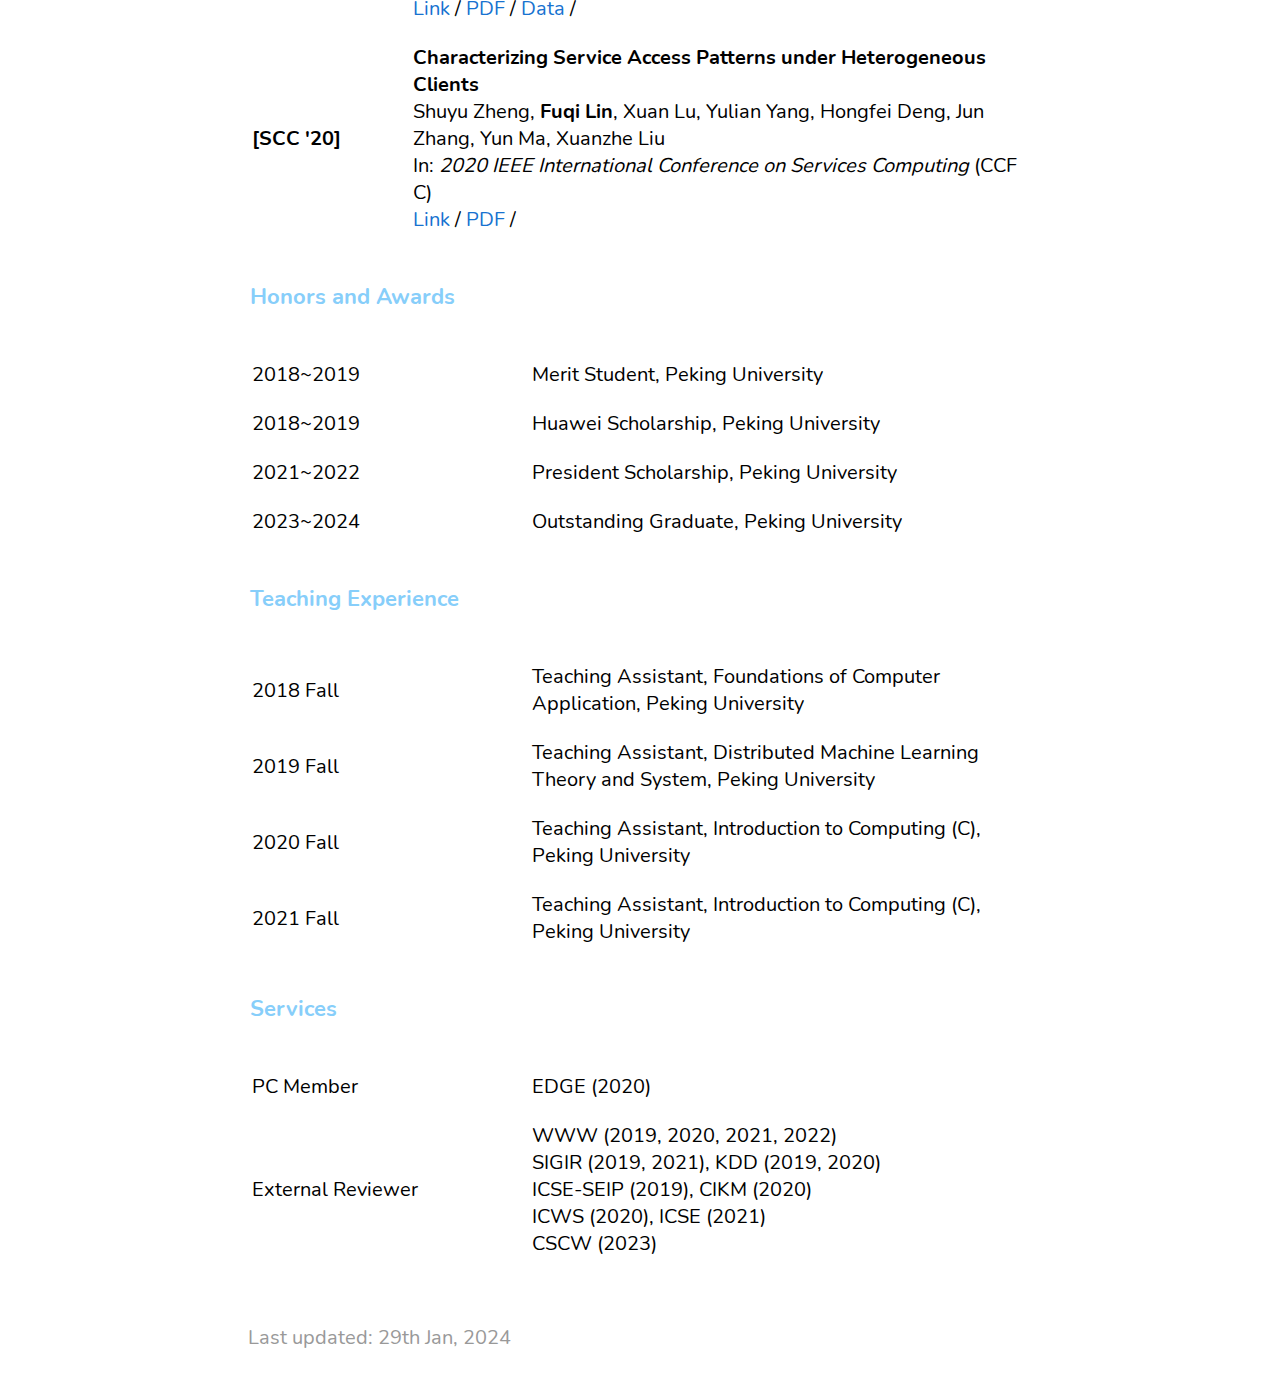
==== commit becffa2e: "Add a recently published article" ====
--- a/index.html
+++ b/index.html
@@ -31,7 +31,7 @@
               <p style="text-align:center">
                 <name>Fuqi Lin</name>
               </p>
-              <p>I will join Huawei as a research engineer in March, 2024. I received my Ph.D. from <a href="https://www.pku.edu.cn">Peking University</a>, and was fortunate to be advised by <a href="https://cs.pku.edu.cn/info/1215/1983.htm">Prof. Gang Huang</a> and <a href="http://liuxuanzhe.com/">Prof. Xuanzhe Liu</a>. 
+              <p>I will join Huawei as a research engineer in March, 2024. I received my Ph.D. from <a href="https://english.pku.edu.cn/">Peking University</a>, and was fortunate to be advised by <a href="https://cs.pku.edu.cn/info/1215/1983.htm">Prof. Gang Huang</a> and <a href="http://liuxuanzhe.com/">Prof. Xuanzhe Liu</a>. 
               </p>
               <p>My research interest mainly focus on <b>data mining</b>, <b>mobile ecosystem</b>, <b>and complex network</b>.
               </p>
@@ -101,11 +101,23 @@
         <table width="100%" align="center" border="0" cellpadding="10"><tbody>
           <tr>
             <td valign="center">
+                <papertitle>[SCIS '24]</papertitle>
+            </td>
+            <td valign="center">
+                <papertitle>Characterizing the App Recommendation Relationships in the iOS App Store: A Complex Network's Perspective</papertitle> <br>
+                <span>Gang Huang, <strong>Fuqi Lin</strong>, Yun Ma, Haoyu Wang, Qingxiang Wang, Gareth Tyson, Xuanzhe Liu</span><br>
+                <span>In: <i>SCIENCE CHINA Information Sciences</i> (CCF A, Adviosr As First Author)</span><br>
+                <!-- <a href="https://dl.acm.org/doi/10.1145/3626189">Link</a> / -->
+            </td>
+          </tr>
+          <tr>
+            <td valign="center">
                 <papertitle>[TWEB '24]</papertitle>
             </td>
             <td valign="center">
                 <papertitle>Adoption of Recurrent Innovations: A Large-Scale Case Study on Mobile App Updates</papertitle> <br>
                 <span><strong>Fuqi Lin</strong>, Xuan Lu, Wei Ai, Huoran Li, Yun Ma, Yulian Yang, Hongfei Deng, Qingxiang Wang, QiaoZhu Mei, Xuanzhe Liu</span><br>
+                <span>In: <i>ACM Transactions on the Web</i> (CCF B)</span><br>
                 <a href="https://dl.acm.org/doi/10.1145/3626189">Link</a> /
             </td>
           </tr>
@@ -116,6 +128,7 @@
             <td valign="center">
                 <papertitle>Systematic Analysis of Fine-Grained Mobility Prediction with On-Device Contextual Data</papertitle> <br>
                 <span>Huoran Li*, <strong>Fuqi Lin*</strong>, Xuan Lu, Chenren Xu, Gang Huang, Jun Zhang, QiaoZhu Mei, Xuanzhe Liu</span><br>
+                <span>In: <i>IEEE Transactions on Mobile Computing</i> (CCF A, Co-Primary Author)</span><br>
                 <a href="https://ieeexplore.ieee.org/document/9165195">Link</a> /
                 <a href="pdfs/TMC 20.pdf">PDF</a> /
                 <a href="https://github.com/lihuoran/MobilityPredictionPaper">Code</a> /
@@ -129,6 +142,7 @@
             <td valign="center">
                 <papertitle>A Longitudinal Study of Removed Apps in iOS App Store</papertitle> <br>
                 <span><strong>Fuqi Lin*</strong>, Haoyu Wang*, Liu Wang, Xuanzhe Liu</span><br>
+                <span>In: <i>Proceedings of the Web Conference 2021</i> (CCF A, Co-Primary Author)</span><br>
                 <a href="https://dl.acm.org/doi/10.1145/3442381.3449990">Link</a> /
                 <a href="pdfs/A Longitudinal Study of Removed Apps in iOS App Store.pdf">PDF</a> /
                 <a href="https://github.com/LuckyFQ/iOS-Removed-Apps-Dataset">Data</a> /
@@ -142,6 +156,7 @@
             <td valign="center">
                 <papertitle>Characterizing Service Access Patterns under Heterogeneous Clients</papertitle> <br>
                 <span>Shuyu Zheng, <strong>Fuqi Lin</strong>, Xuan Lu, Yulian Yang, Hongfei Deng, Jun Zhang, Yun Ma, Xuanzhe Liu</span><br>
+                <span>In: <i>2020 IEEE International Conference on Services Computing</i> (CCF C)</span><br>
                 <a href="https://ieeexplore.ieee.org/document/9284457">Link</a> /
                 <a href="pdfs/SCC 20.pdf">PDF</a> /
                 <!-- <a href="https://github.com/whyisyoung/CADE">Data</a> / -->
@@ -235,7 +250,7 @@
           <tr>
             <td width="100%" valign="center">
               <p class="footer">
-                Last updated: 12th Jan, 2024
+                Last updated: 29th Jan, 2024
                </p>
             </td>
           </tr>
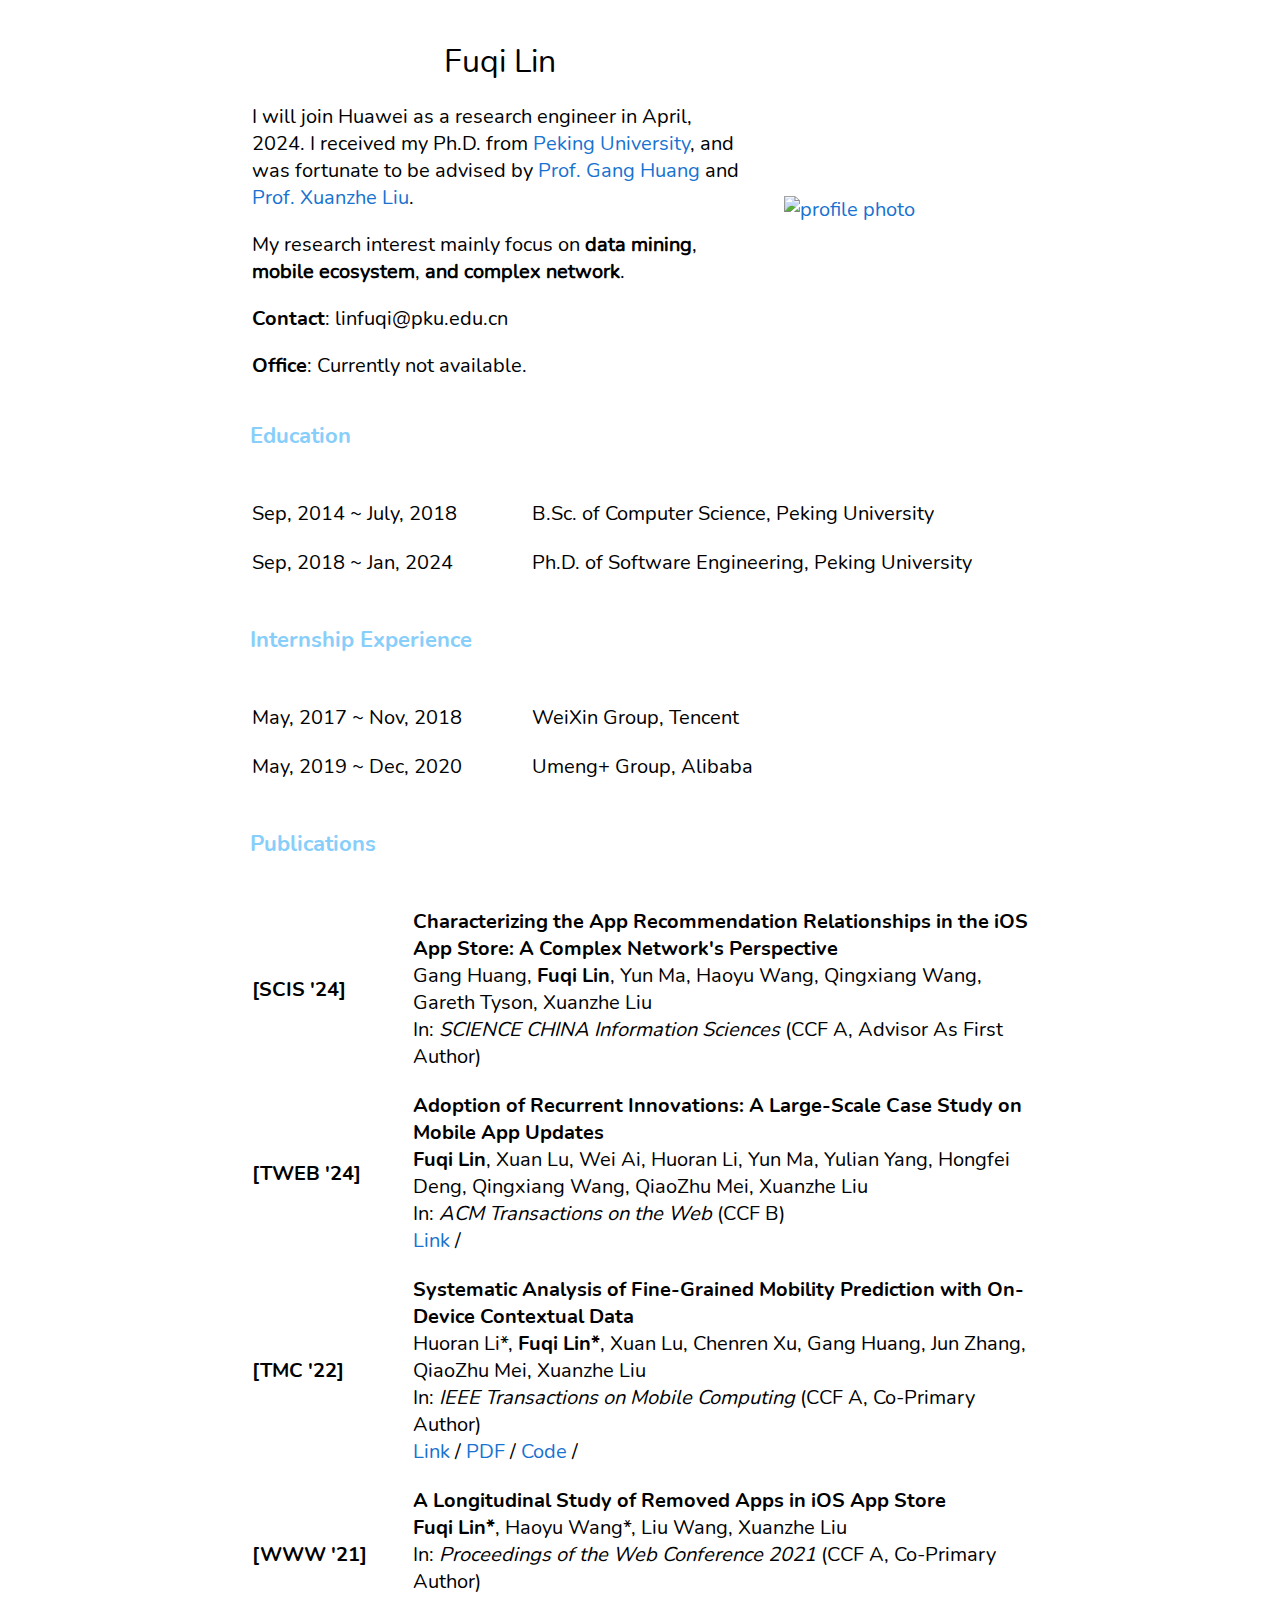
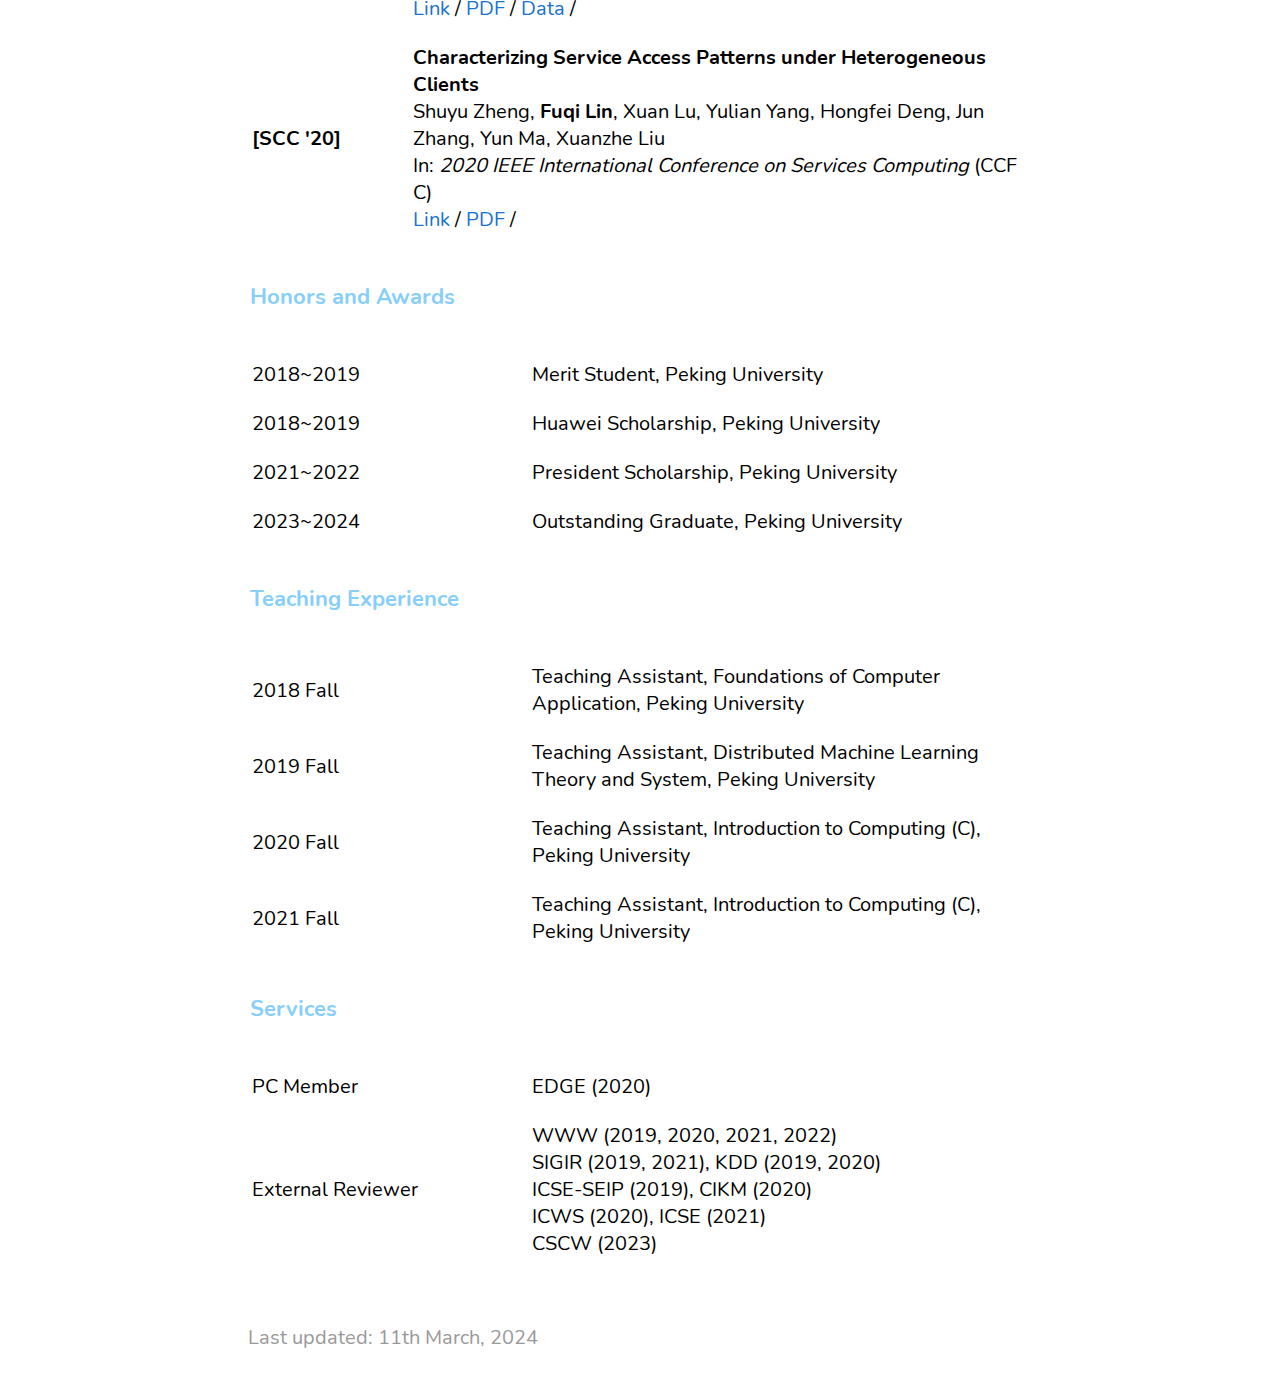
==== commit 93b8e3b8: "Update index.html" ====
--- a/index.html
+++ b/index.html
@@ -31,7 +31,7 @@
               <p style="text-align:center">
                 <name>Fuqi Lin</name>
               </p>
-              <p>I will join Huawei as a research engineer in March, 2024. I received my Ph.D. from <a href="https://english.pku.edu.cn/">Peking University</a>, and was fortunate to be advised by <a href="https://cs.pku.edu.cn/info/1215/1983.htm">Prof. Gang Huang</a> and <a href="http://liuxuanzhe.com/">Prof. Xuanzhe Liu</a>. 
+              <p>I will join Huawei as a research engineer in April, 2024. I received my Ph.D. from <a href="https://english.pku.edu.cn/">Peking University</a>, and was fortunate to be advised by <a href="https://cs.pku.edu.cn/info/1215/1983.htm">Prof. Gang Huang</a> and <a href="http://liuxuanzhe.com/">Prof. Xuanzhe Liu</a>. 
               </p>
               <p>My research interest mainly focus on <b>data mining</b>, <b>mobile ecosystem</b>, <b>and complex network</b>.
               </p>
@@ -106,7 +106,7 @@
             <td valign="center">
                 <papertitle>Characterizing the App Recommendation Relationships in the iOS App Store: A Complex Network's Perspective</papertitle> <br>
                 <span>Gang Huang, <strong>Fuqi Lin</strong>, Yun Ma, Haoyu Wang, Qingxiang Wang, Gareth Tyson, Xuanzhe Liu</span><br>
-                <span>In: <i>SCIENCE CHINA Information Sciences</i> (CCF A, Adviosr As First Author)</span><br>
+                <span>In: <i>SCIENCE CHINA Information Sciences</i> (CCF A, Advisor As First Author)</span><br>
                 <!-- <a href="https://dl.acm.org/doi/10.1145/3626189">Link</a> / -->
             </td>
           </tr>
@@ -250,7 +250,7 @@
           <tr>
             <td width="100%" valign="center">
               <p class="footer">
-                Last updated: 29th Jan, 2024
+                Last updated: 11th March, 2024
                </p>
             </td>
           </tr>
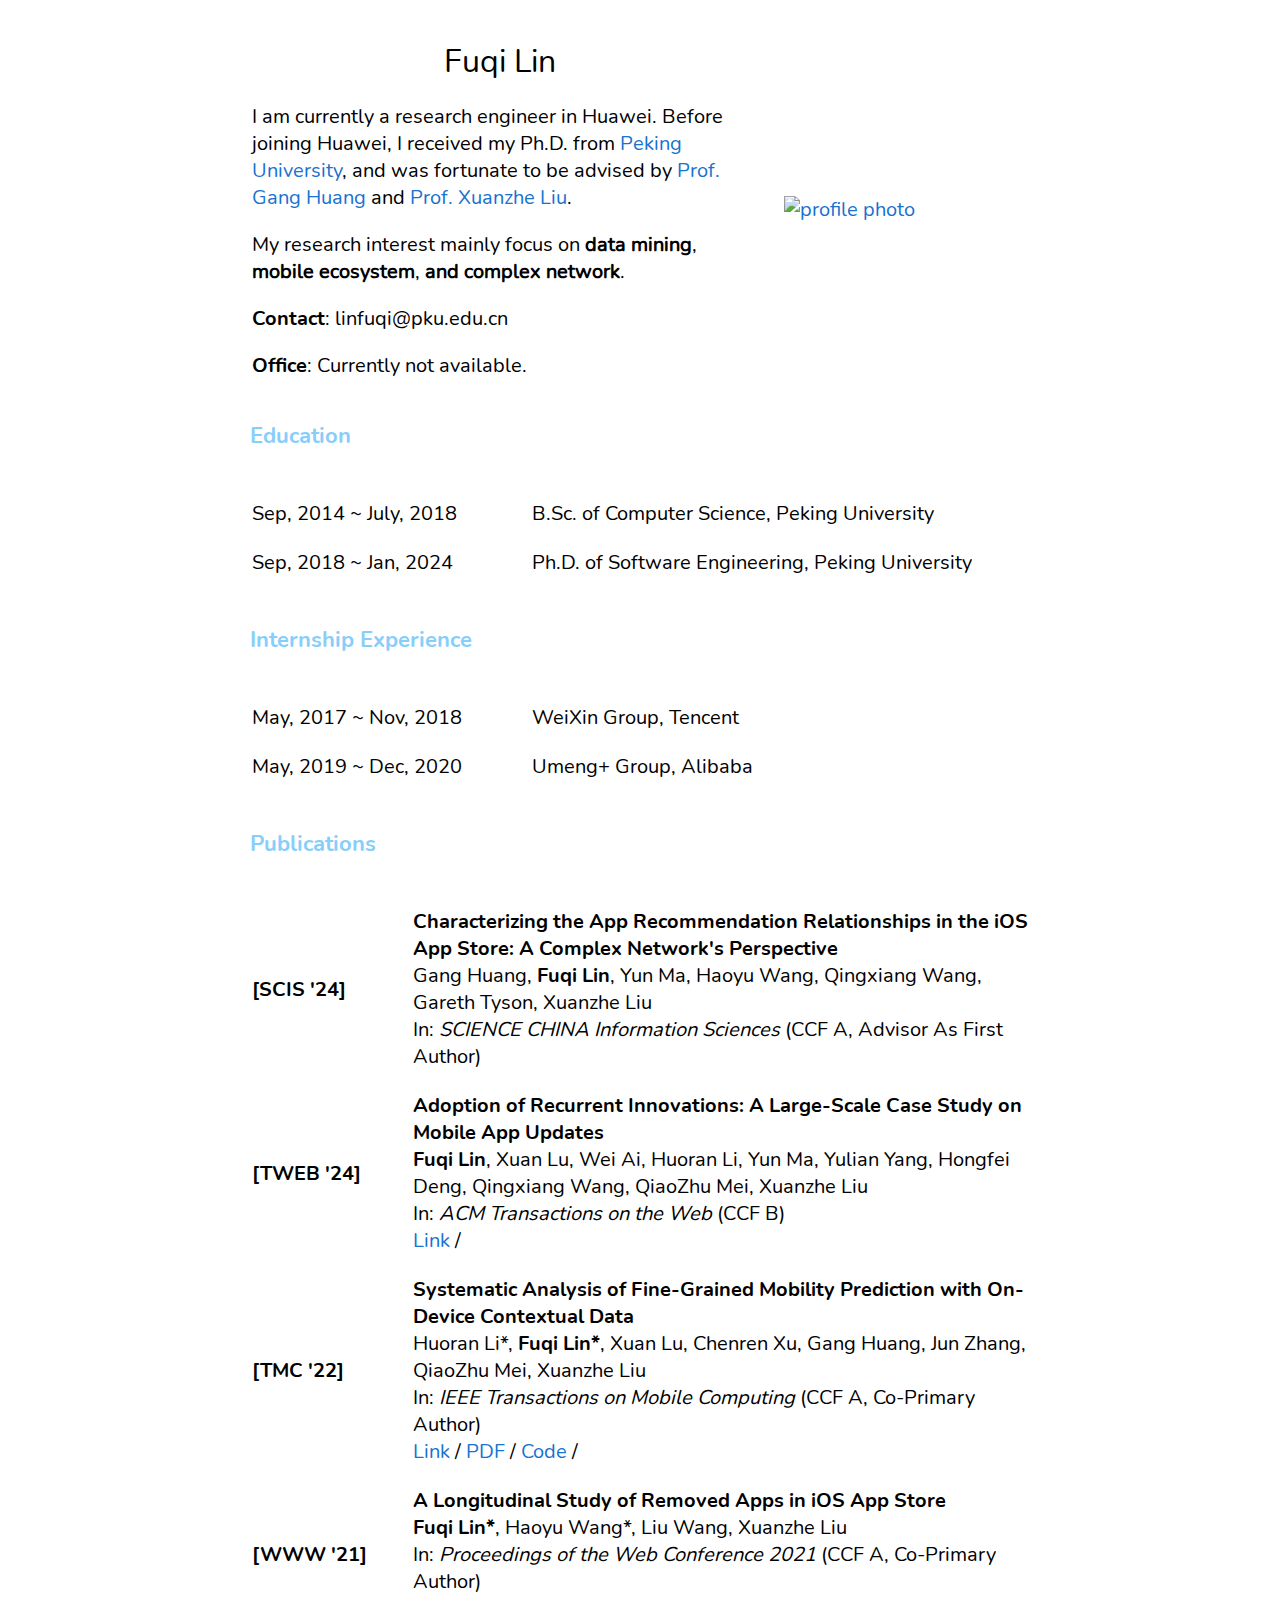
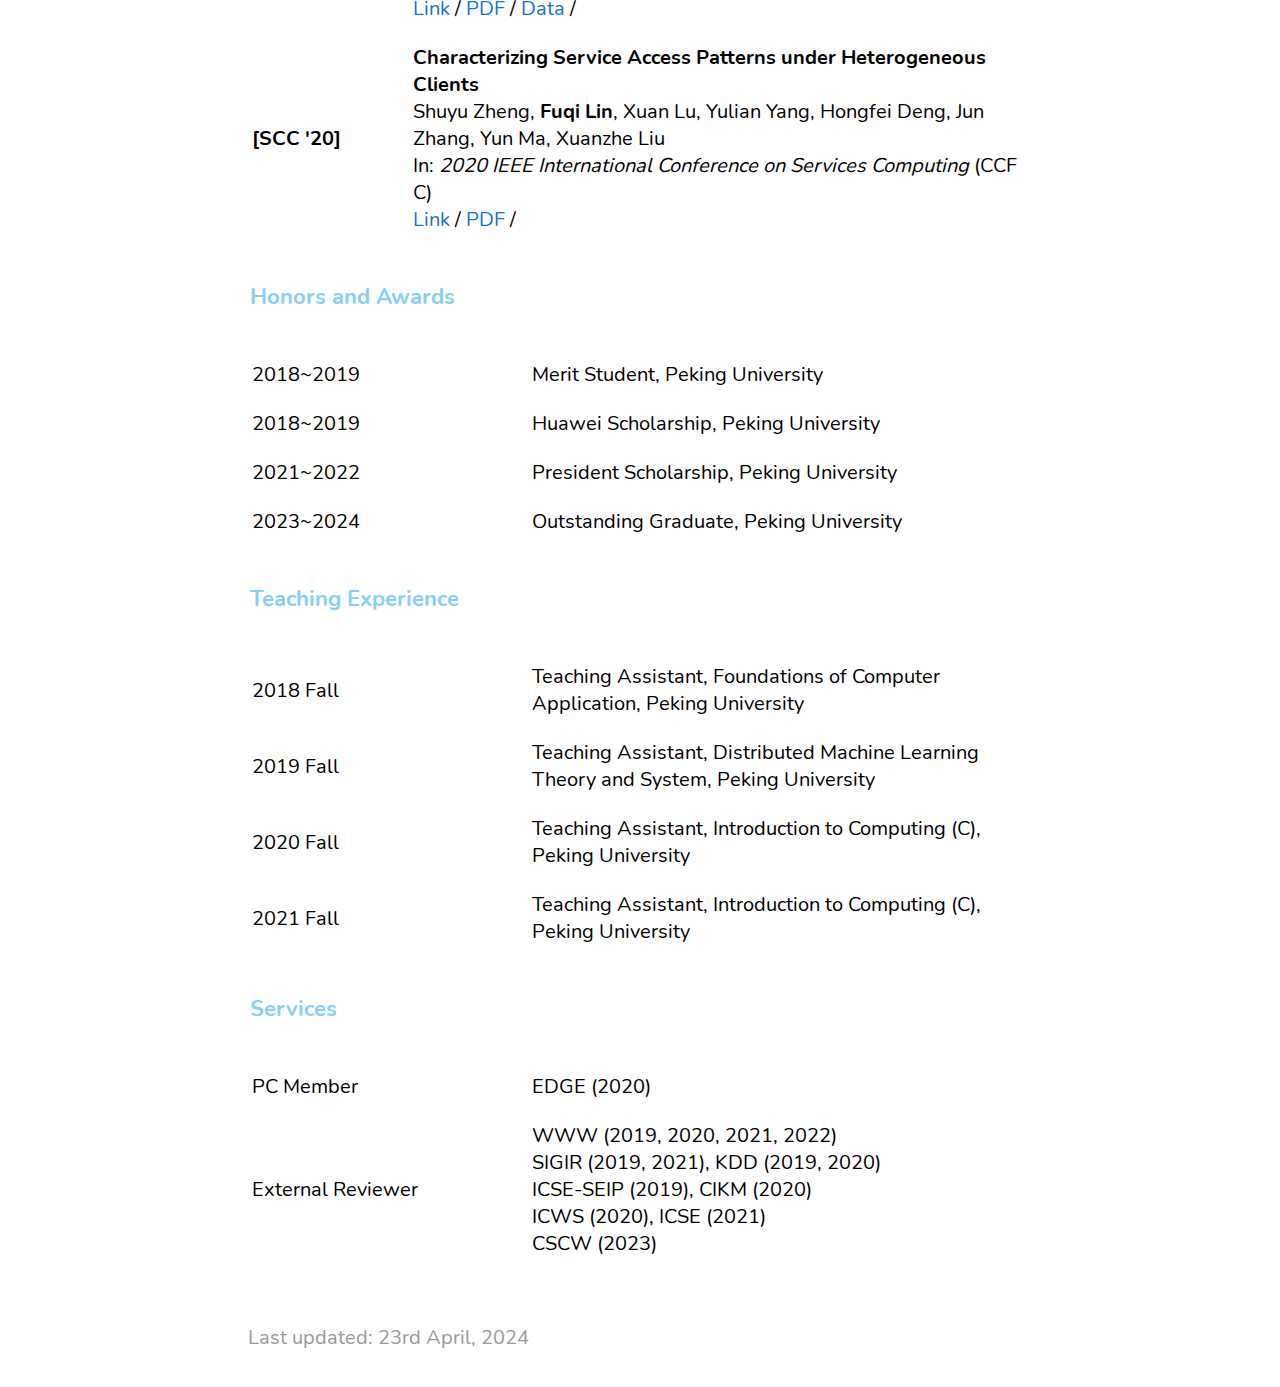
==== commit 337ecee9: "change main introduction" ====
--- a/index.html
+++ b/index.html
@@ -31,7 +31,7 @@
               <p style="text-align:center">
                 <name>Fuqi Lin</name>
               </p>
-              <p>I will join Huawei as a research engineer in April, 2024. I received my Ph.D. from <a href="https://english.pku.edu.cn/">Peking University</a>, and was fortunate to be advised by <a href="https://cs.pku.edu.cn/info/1215/1983.htm">Prof. Gang Huang</a> and <a href="http://liuxuanzhe.com/">Prof. Xuanzhe Liu</a>. 
+              <p>I am currently a research engineer in Huawei. Before joining Huawei, I received my Ph.D. from <a href="https://english.pku.edu.cn/">Peking University</a>, and was fortunate to be advised by <a href="https://cs.pku.edu.cn/info/1215/1983.htm">Prof. Gang Huang</a> and <a href="http://liuxuanzhe.com/">Prof. Xuanzhe Liu</a>. 
               </p>
               <p>My research interest mainly focus on <b>data mining</b>, <b>mobile ecosystem</b>, <b>and complex network</b>.
               </p>
@@ -250,7 +250,7 @@
           <tr>
             <td width="100%" valign="center">
               <p class="footer">
-                Last updated: 11th March, 2024
+                Last updated: 23rd April, 2024
                </p>
             </td>
           </tr>
